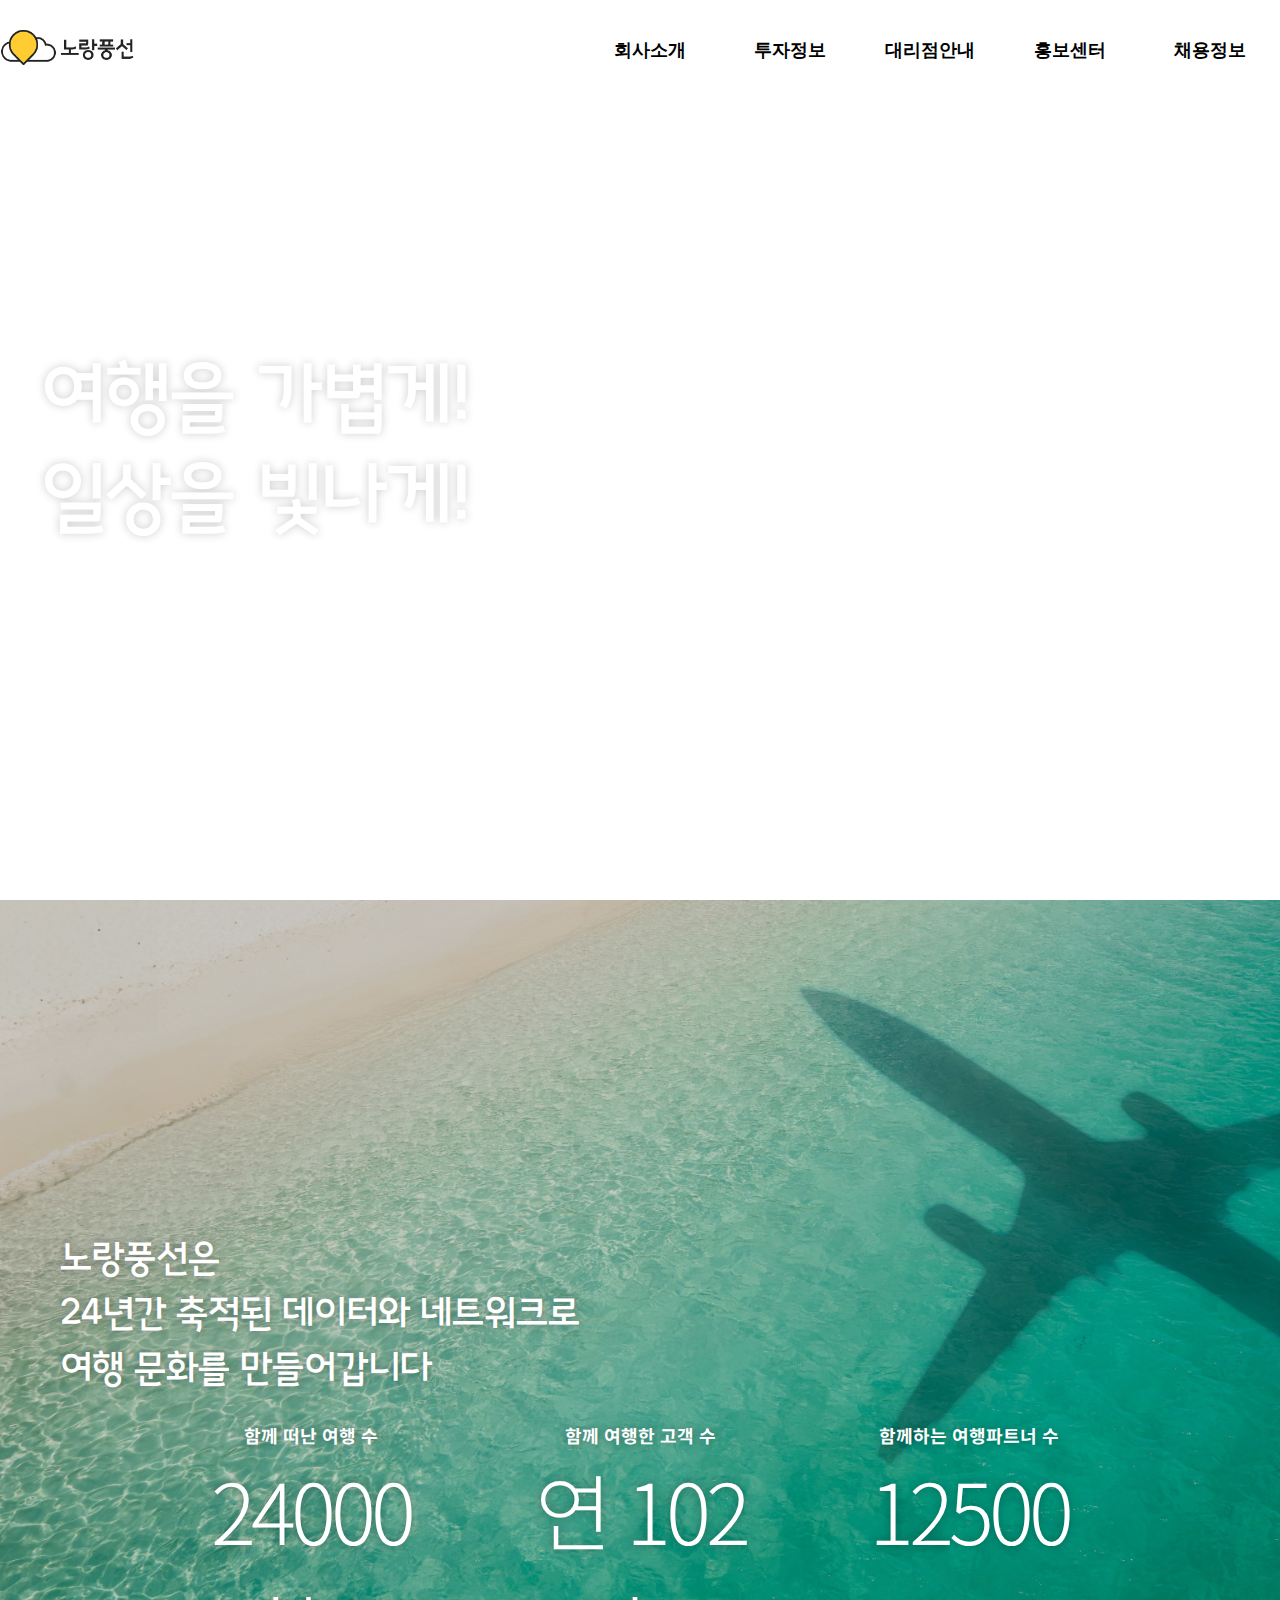
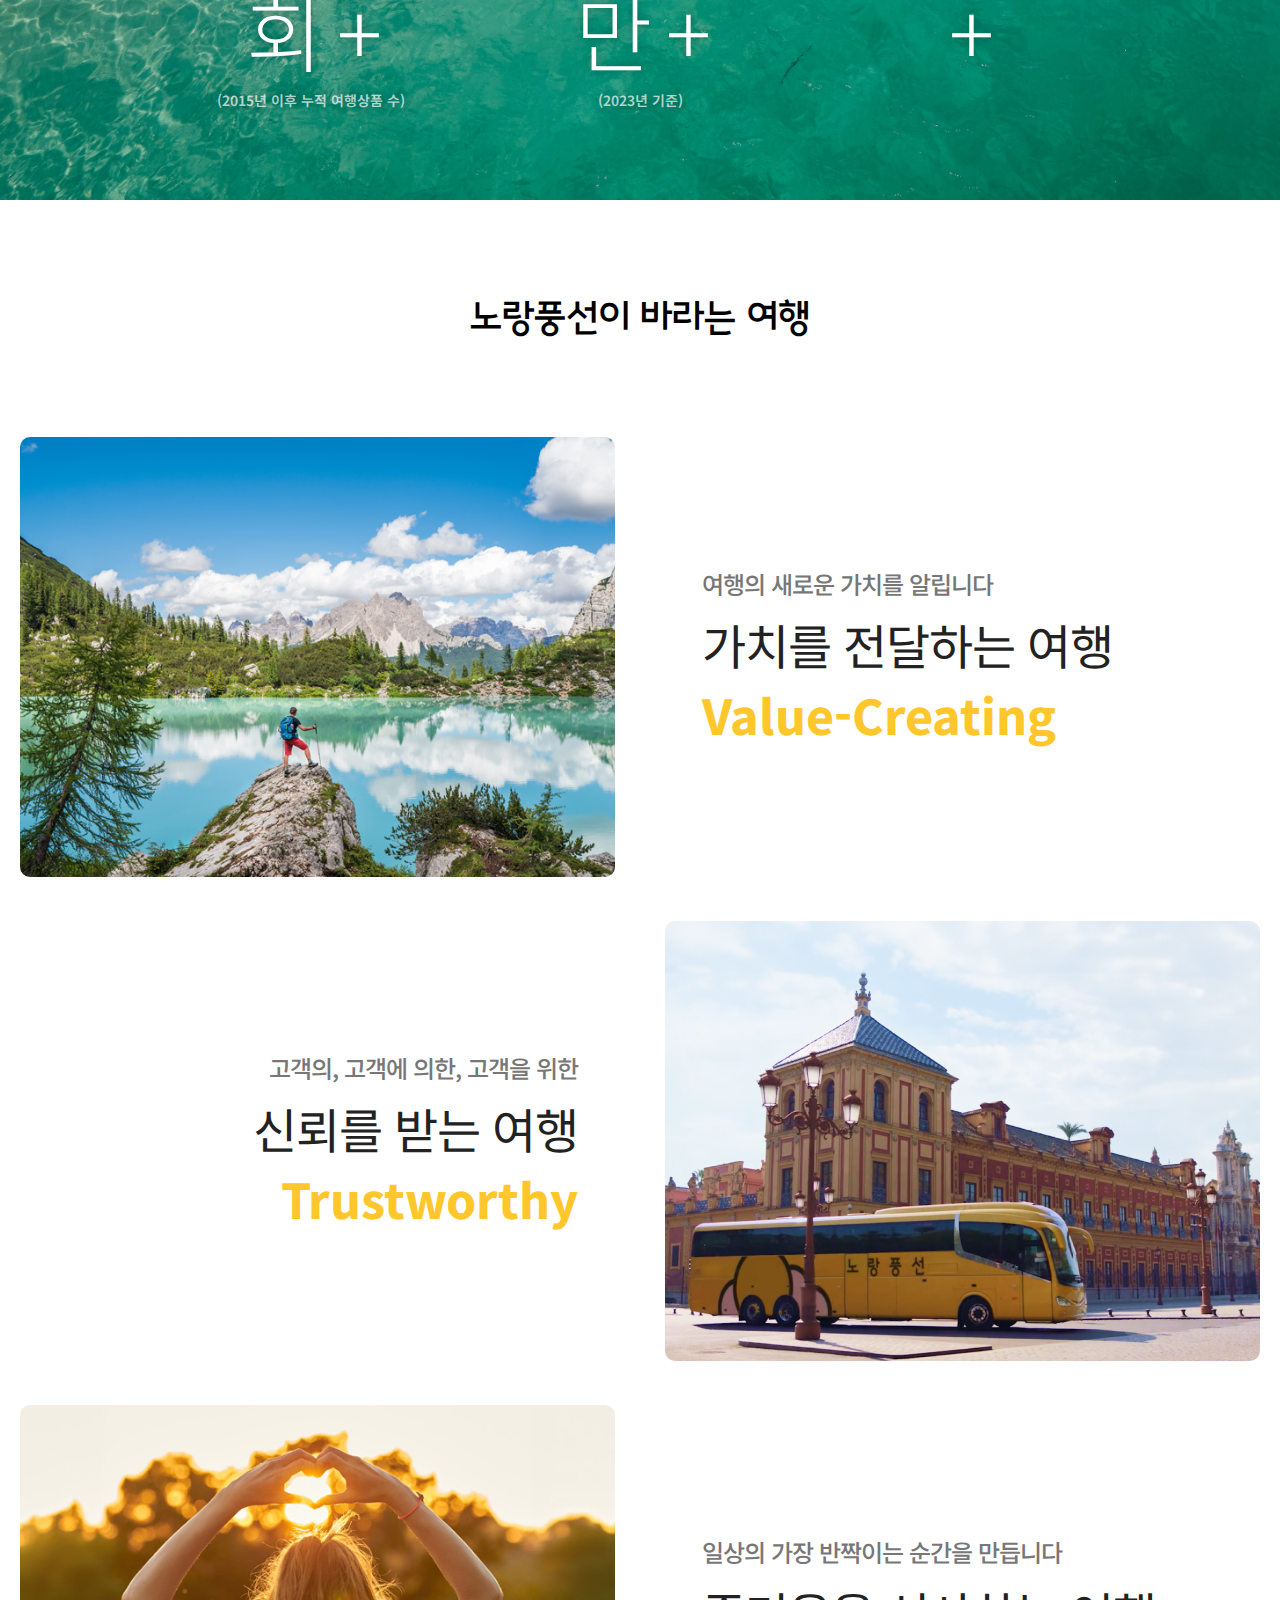
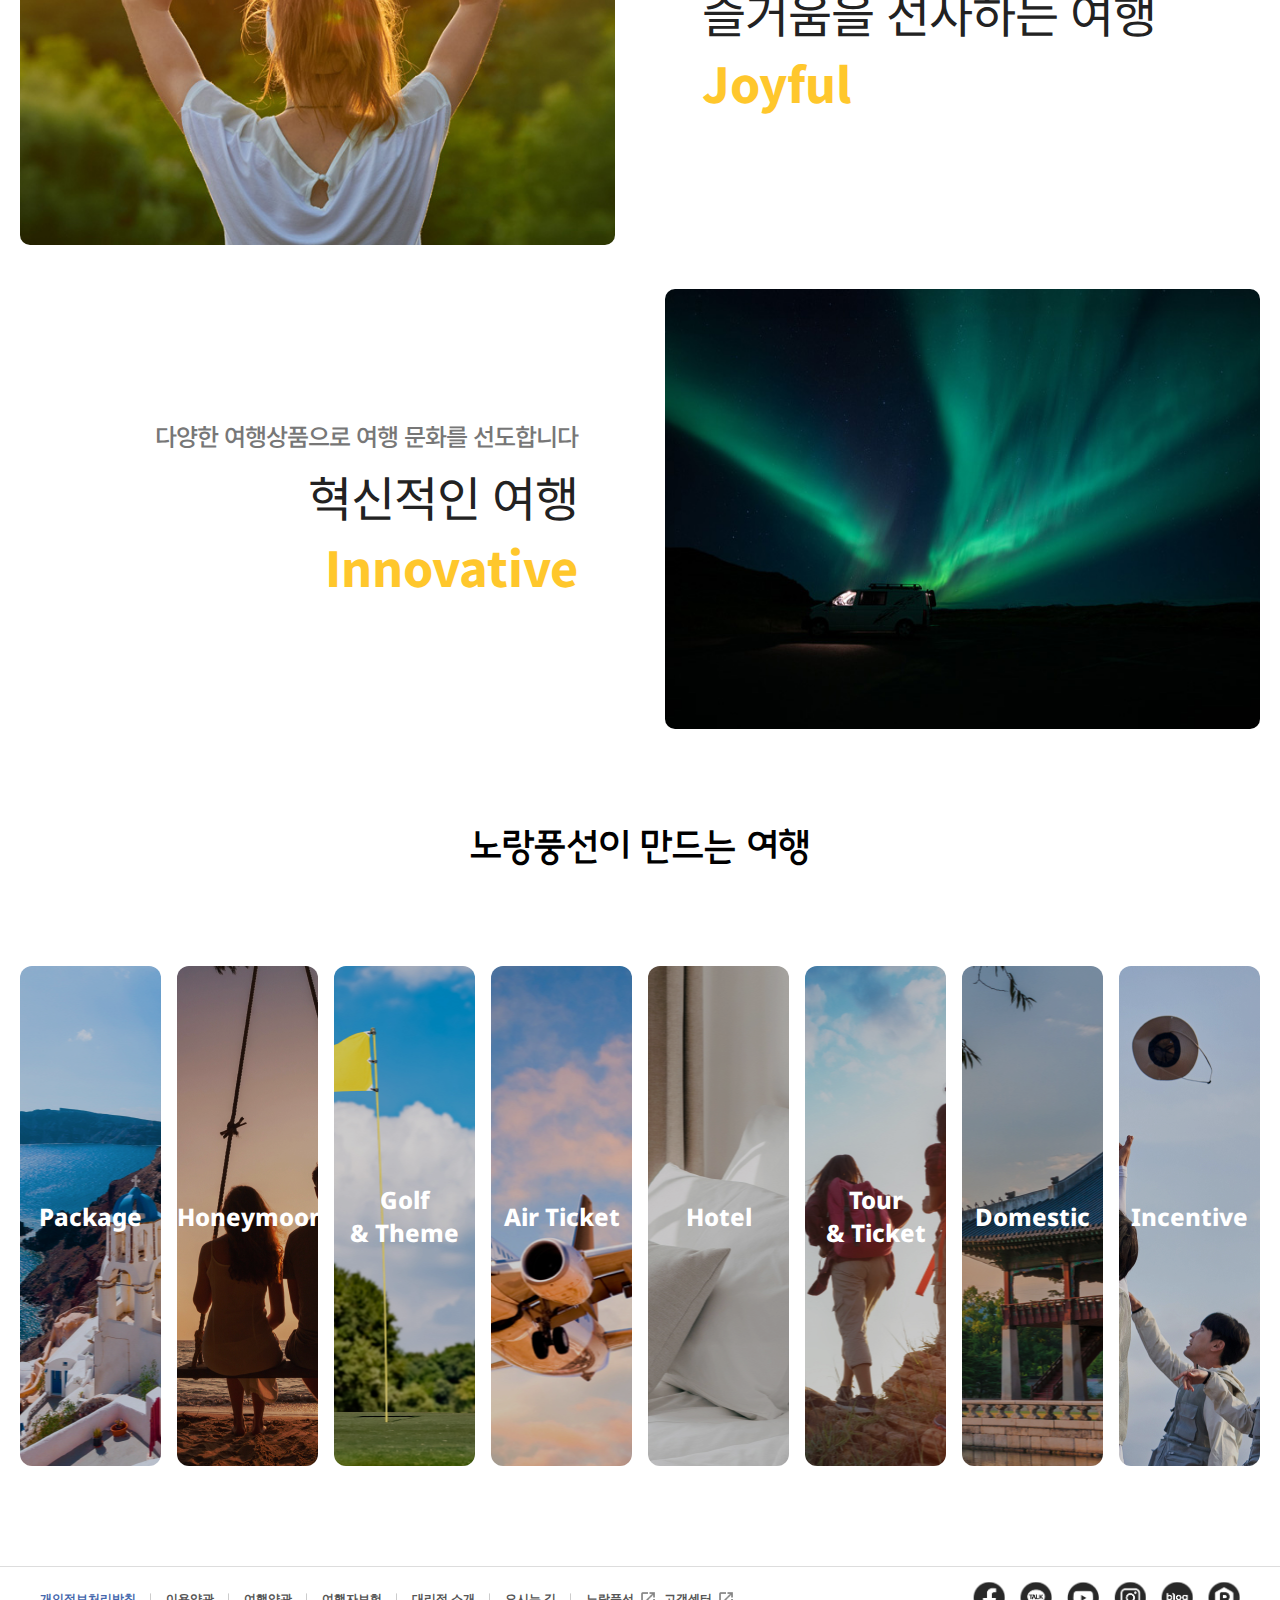
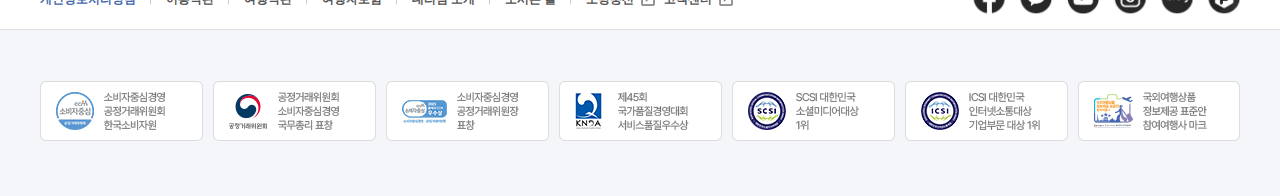
==== index.html @ 3db12303 "update" ====
<!DOCTYPE html>
<html lang="ko">

<head>
  <meta charset="UTF-8" />
  <meta http-equiv="X-UA-Compatible" content="IE=edge" />
  <meta name="viewport" content="width=device-width, initial-scale=1.0" />
  <title>노랑풍선 회사소개 [여행을 가볍게]</title>
  <link rel="stylesheet" href="./css/style.css">
  <link rel="stylesheet" href="./css/all.css" />
  <link href="https://fonts.googleapis.com/css2?family=Noto+Sans:ital,wght@0,100..900;1,100..900&display=swap"
    rel="stylesheet" />
  <link href="https://fonts.googleapis.com/css2?family=Noto+Sans+KR:wght@100..900&display=swap" rel="stylesheet" />

</head>

<body>
  <!--https://company.ybtour.co.kr/ -->

  <!-- 
    section1 첫화면
    section2 여행수 고객수
    section3 노랑풍선이 바라는 여행 (aos)
    section4 노랑풍선이 만드는 여행 
    section5 노랑풍선의 소식

    안한거
    순서대로 글자띄우기
    aos사용하여 효과주기
  -->

  <header>
    <nav>
      <a href="#" class="logo">
        <img src="./images/logo.png" alt="logo"></a>

      <ul class="mainMenu">
        <li>
          <a href="./subpage/sub1.html">회사소개</a>
          <!-- submenu -->
          <ul class="subMenu">
            <li><a href="./subpage/sub1.html">회사소개</a></li>
            <li><a href="#">대표인사말</a></li>
            <li><a href="#">연혁</a></li>
            <li><a href="#">고객만족경영</a></li>
            <li><a href="#">윤리경영</a></li>
            <li><a href="#">CI소개</a></li>
            <li><a href="#">오시는길</a></li>
          </ul>
        </li>
        <li>
          <a href="./subpage/sub2.html">투자정보</a>
          <ul class="subMenu">
            <li><a href="./subpage/sub2.html">재무정보</a></li>
            <li><a href="#">공고사항</a></li>
          </ul>
        </li>
        <li>
          <a href="#">대리점안내</a>
          <ul class="subMenu">
            <li><a href="#">대리점소개</a></li>
            <li><a href="#">개설신청안내</a></li>
          </ul>
        </li>
        <li>
          <a href="#">홍보센터</a>
          <ul class="subMenu">
            <li><a href="#">사회공헌</a></li>
            <li><a href="#">인증·수상</a></li>
            <li><a href="#">보도기사</a></li>
          </ul>
        </li>
        <li>
          <a href="#">채용정보</a>
          <ul class="subMenu">
            <li><a href="#">인재상</a></li>
            <li><a href="#">복지제도</a></li>
            <li><a href="#">채용정보</a></li>
          </ul>
        </li>
      </ul>

      <div class="bg"></div>
    </nav>
  </header>

  <section class="section1">
    <div class="bg">
      <video autoplay muted loop>
        <source src="./images/bg_intro.mp4" type="video/mp4">
      </video>

      <h1>
        여행을 가볍게!<br>일상을 빛나게!
      </h1>
    </div>
  </section>

  <section class="section2">
    <div class="wrap">
      <h2>
        노랑풍선은<br>
        24년간 축적된 데이터와 네트워크로<br>
        여행 문화를 만들어갑니다<br>
      </h2>

      <ul class="data">
        <li>
          <h4>함께 떠난 여행 수</h4>
          <h3><span class="counter" data-target="24000">24,000</span>회 +</h3>
          <h5>(2015년 이후 누적 여행상품 수)</h5>
        </li>
        <li>
          <h4>함께 여행한 고객 수</h4>
          <h3>연 <span class="counter" data-target="102">102</span>만 +</h3>
          <h5>(2023년 기준)</h5>
        </li>
        <li>
          <h4>함께하는 여행파트너 수</h4>
          <h3><span class="counter" data-target="12500">12,500</span> +</h3>
        </li>
      </ul>

    </div>
  </section>

  <section class="section3">
    <div class="wrap">
      <h1 class="title">노랑풍선이 바라는 여행</h1>
      <ul>
        <!-- 1 -->
        <li>
          <p>
            <img src="./images/bg_story_1.jpg" alt="img1" />
          </p>
          <div class="textbox">
            <p>여행의 새로운 가치를 알립니다</p>
            <h1>가치를 전달하는 여행</h1>
            <h1>Value-Creating</h1>
          </div>
        </li>
        <!-- 2 -->
        <li>
          <p>
            <img src="./images/bg_story_2.jpg" alt="img2" />
          </p>
          <div class="textbox">
            <p>고객의, 고객에 의한, 고객을 위한</p>
            <h1>신뢰를 받는 여행</h1>
            <h1>Trustworthy</h1>
          </div>
        </li>
        <!-- 3 -->
        <li>
          <p>
            <img src="./images/bg_story_3.jpg" alt="img3" />
          </p>
          <div class="textbox">
            <p>일상의 가장 반짝이는 순간을 만듭니다</p>
            <h1>즐거움을 선사하는 여행</h1>
            <h1>Joyful</h1>
          </div>
        </li>
        <!-- 4 -->
        <li>
          <p>
            <img src="./images/bg_story_4.jpg" alt="img4" />
          </p>
          <div class="textbox">
            <p>다양한 여행상품으로 여행 문화를 선도합니다</p>
            <h1>혁신적인 여행</h1>
            <h1>Innovative</h1>
          </div>
        </li>
      </ul>
    </div>
  </section>

  <section class="section4">
    <div class="wrap">
      <h1 class="title">노랑풍선이 만드는 여행</h1>
      <ul>
        <li>
          <div class="txt">
            <h1>Package</h1>
            <p> 전세계 맞춤 패키지여행으로<br> 연인, 친구, 가족과 함께<br> 행복한 추억을 만듭니다.</p>
          </div>
        </li>
        <li>
          <div class="txt">
            <h1>Honeymoon</h1>
            <p>신혼부부의 취향과 조건에 맞춘<br> 특별한 여행으로<br> 낭만적인 순간을 함께합니다.</p>
          </div>
        </li>
        <li>
          <div class="txt">
            <h1>Golf<br />& Theme</h1>
            <p>골프투어, 가족여행, 크루즈여행,<br>휴양여행, 성지순례, 문화탐방 등<br> 원하는 테마로 여행할 수 있습니다.</p>
          </div>
        </li>
        <li>
          <div class="txt">
            <h1>Air Ticket</h1>
            <p>세계 주요 도시 및<br>국내 항공 권 예약·발권과<br>단체 그룹 예약까지 가능합니다.</p>
          </div>
        </li>
        <li>
          <div class="txt">
            <h1>Hotel</h1>
            <p>마음에 맞는 전세계 및 국내 호텔을<br>쉽고 빠르게 예약할 수 있습니다.</p>
          </div>
        </li>
        <li>
          <div class="txt">
            <h1>Tour<br />& Ticket</h1>
            <p>배낭여행 및 개별여행을 위한<br>유레일 패스 등 교통권과 현지투어,<br>
              입장티켓을 예약할 수 있습니다.</p>
          </div>
        </li>
        <li>
          <div class="txt">
            <h1>Domestic</h1>
            <p>국내의 문화유적, 제주 패키지,<br>골프 및 렌터카, 특급 호텔 예약을<br>
              제공합니다.
            </p>
          </div>
        </li>
        <li>
          <div class="txt">
            <h1>Incentive</h1>
            <p>국제회의 및 박람회, 기업·단체 연수<br>단체 포상, 대학교, 지역 모임 등<br>인센티브 여행을 함께합니다.</p>
          </div>
        </li>
      </ul>
    </div>
  </section>

  <section class="section5">
    <div class="wrap">
      <ul>
        <li class="left"></li>
        <li class="con"></li>
      </ul>
    </div>
  </section>

  <footer>
    <div class="up">
      <div class="banner">
        <ul>
          <li><a href="">개인정보처리방침</a></li>
          <li><a href="">이용약관</a></li>
          <li><a href="">여행약관</a></li>
          <li><a href="">여행자보험</a></li>
          <li><a href="">대리점 소개</a></li>
          <li><a href="">오시는 길</a></li>
          <li><a href="">노랑풍선</a></li>
          <li><a href="">고객센터</a></li>
        </ul>

        <ul>
          <li>
            <a href="https://www.facebook.com/yellowballoonofficial/">
              <p></p>
            </a>
          </li>
          <li>
            <a href="https://pf.kakao.com/_hhAxbd">
              <p></p>
            </a>
          </li>
          <li>
            <a href="https://www.youtube.com/user/ybtour2013">
              <p></p>
            </a>
          </li>
          <li>
            <a href="https://www.instagram.com/yellowballoon_official/">
              <p></p>
            </a>
          </li>
          <li>
            <a href="https://blog.naver.com/yb_tour">
              <p></p>
            </a>
          </li>
          <li>
            <a href="https://post.naver.com/myProfile.nhn?memberNo=1173675">
              <p></p>
            </a>
          </li>

        </ul>
      </div>
    </div>
    <div class="down">
      <div class="con">
        <a href=""><img src="./images/awards.png" alt=""></a>
      </div>
    </div>
  </footer>


  <script src="./js/script.js"></script>
</body>

</html>
---- css/style.css ----
@charset "utf-8";

* {
  margin: 0;
  padding: 0;
}

@font-face {
  font-family: YbFontMedium;
  src: url(../images/YbFontMedium.woff) format("woff");
}

ul {
  list-style: none;
}

a {
  text-decoration: none;
}

/******** header ********/
header {
  position: fixed;
  width: 100%;
  top: 0;
  transition: .3s;
  z-index: 10;
}

header nav {
  position: relative;
  display: flex;
  align-items: center;
  justify-content: space-between;
  margin: 0 auto;
  width: 100%;
  max-width: 1480px;
  height: 100px;
}

header:hover {
  background: #fff;
}

header nav:hover .logo img {
  transform: translateY(-47px);
}

header nav:hover .mainMenu>li>a {
  color: #000;
}

header nav .logo {
  display: block;
  width: 134px;
  height: 42px;
  overflow: hidden;
}

header nav .logo img {
  width: 134px;
}

header nav .mainMenu {
  display: flex;
}

header nav .mainMenu>li {
  width: 140px;
  position: relative;
  text-align: center;
  height: 100px;
}

header nav .mainMenu>li::after {
  content: '';
  position: absolute;
  left: 0;
  transform: scaleX(0);
  transform-origin: center center;
  bottom: -1px;
  width: 100%;
  height: 4px;
  background: #ffc72c;
  transition: .3s;
}

header nav .mainMenu>li:hover::after {
  transform: scaleX(1);
}

header nav .mainMenu>li>a {
  line-height: 100px;
  font-weight: 600;
  font-size: 18px;
  color: #fff;
  display: block;
}

header nav .mainMenu .subMenu {
  position: absolute;
  top: 100;
  width: 100%;
  height: 0;
  overflow: hidden;
  transition: .3s;
}

header nav .mainMenu:hover .subMenu {
  height: 300px;
}

header nav .mainMenu .subMenu li a {
  color: #272727;
  padding: 8px 0;
  font-weight: 500;
  font-size: 14px;
  display: block;
}

header nav .mainMenu .subMenu li a:hover {
  color: #ffc72c;
}

header nav .mainMenu .subMenu li:first-child a {
  padding-top: 30px;
}

header nav .mainMenu li:first-child .subMenu li:last-child a {
  padding-bottom: 30px;
}

header nav .bg {
  position: absolute;
  width: 100vw;
  top: 100px;
  left: 50%;
  transform: translateX(-50%);
  background: #fff;
  height: 0;
  z-index: -1;
  transition: .3s;
  border: 0px solid #ccc;
  box-shadow: rgba(0, 0, 0, 0.1) 0px 10px 10px 0px;
}

header nav .mainMenu:hover~.bg {
  height: 300px;
  border-width: 1px;
}

/******** section1 시작 ********/
.section1 {
  width: 100%;
  height: 100vh;
  position: relative;
  box-sizing: border-box;
  z-index: -2;
}

.section1 .bg {
  position: absolute;
  width: 100%;
  height: 100vh;
  left: 0;
  top: 0;
  z-index: -1;
}

.section1 .bg video {
  width: 100%;
  height: 100%;
  object-fit: cover;
}

.section1 .bg h1 {
  font-family: YbFontMedium, sans-serif;
  position: absolute;
  top: 50%;
  left: 20%;
  transform: translate(-50%, -50%);
  font-size: 74px;
  font-weight: 400;
  line-height: 100px;
  color: #fff;
  text-shadow: rgba(0, 0, 0, 0.2) 0px 0px 10px;
}

/******** section2 시작 ********/



.section2 .wrap {
  position: relative;
  max-width: 100%;
  width: 100%;
  height: 100vh;
  background: url(../images/bg_main_2.jpg) center/cover no-repeat;
  color: #fff;
  text-shadow: rgba(0, 0, 0, 0.3) 0px 0px 10px;
}

.section2 .wrap h2 {
  font-family: YbFontMedium, sans-serif;
  position: absolute;
  top: 46%;
  left: 25%;
  transform: translate(-50%, -50%);
  font-size: 36px;
  font-weight: 400;
  line-height: 55px;
}

.section2 .wrap .data {
  position: absolute;
  bottom: 10%;
  left: 50%;
  transform: translateX(-50%);
  display: flex;
  width: 70%;
  gap: 10%;
  font-family: "Noto Sans KR", serif;
}

.section2 .wrap .data li {
  flex: 1;
  text-align: center;
}

.section2 .wrap .data li h4 {
  font-size: 18px;
}

.section2 .wrap .data li h3 {
  font-size: 84px;
  font-weight: 300;
  letter-spacing: -5px;
}

.section2 .wrap .data li h5 {
  font-size: 14px;
  font-weight: 600;
  color: rgba(255, 255, 255, .7)
}


/******** section3 시작 ********/

.title {
  text-align: center;
  font-size: 36px;
  font-family: YbFontMedium, sans-serif;
  font-weight: 400;
}

.section3 .wrap,
.section4 .wrap {
  max-width: 1480px;
  margin: 100px auto 0;
  padding: 0 20px;
  box-sizing: border-box;
}

.section3 ul,
.section4 ul {
  width: 100%;
  max-width: 1480px;
  margin: 100px auto;
  box-sizing: border-box;
}

.section3 li {
  display: flex;
  align-items: center;
  gap: 7%;
  height: 440px;
  margin-bottom: 44px;
}

.section3 li:last-child {
  margin-bottom: 0;
}

.section3 li:nth-child(even) {
  flex-direction: row-reverse;
}

.section3 li:nth-child(even) .textbox {
  text-align: right;
}

.section3 li>p {
  max-width: 720px;
  width: 48%;
  height: 100%;
  border-radius: 10px;
  overflow: hidden;
}

.section3 li img {
  width: 100%;
  height: 100%;
  max-height: 440px;
  object-fit: cover;
  vertical-align: middle;
}

.section3 li .textbox {
  font-family: Noto Sans KR, serif;
  width: 500px;
  box-sizing: border-box;
}

.section3 li .textbox p {
  margin-bottom: 8px;
  font-size: 24px;
  font-weight: 500;
  color: #777;
  letter-spacing: -1px;
  word-break: keep-all;
}

.section3 li .textbox h1:first-of-type {
  font-size: 48px;
  color: #222;
  font-weight: 400;
  letter-spacing: -1px;
}

.section3 li .textbox h1:last-of-type {
  font-size: 48px;
  color: #ffc72c;
  font-weight: 800;
}

/******** section3 끝 ********/


/******** section4 시작 ********/

.section4 ul {
  height: 500px;
  display: flex;
  gap: 16px;
}

.section4 li {
  position: relative;
  height: 100%;
  text-align: center;
  border-radius: 12px;
  overflow: hidden;
  width: calc(100% / 8);
}

.section4 li:hover {
  width: 350px;
  transition: 0.8s cubic-bezier(0.45, 1.05, 0.79, 0.99);
}

.section4 li::after {
  position: absolute;
  top: 0;
  left: 0;
  content: "";
  filter: brightness(80%);
  width: 100%;
  height: 100%;
  z-index: -1;
}

.section4 li:hover::after {
  filter: brightness(50%);
}

.section4 li:first-child::after {
  background: url(../images/bg_category_1.jpg) center/cover;
}

.section4 li:nth-child(2)::after {
  background: url(../images/bg_category_2.jpg) 60% center/cover;
}

.section4 li:nth-child(3)::after {
  background: url(../images/bg_category_4.jpg) 10% center/cover;
}

.section4 li:nth-child(4)::after {
  background: url(../images/bg_category_5.jpg) center/cover;
}

.section4 li:nth-child(5)::after {
  background: url(../images/bg_category_6.jpg) center/cover;
}

.section4 li:nth-child(6)::after {
  background: url(../images/bg_category_3.jpg) 30% center/cover;
}

.section4 li:nth-child(7)::after {
  background: url(../images/bg_category_7.jpg) center/cover;
}

.section4 li:last-child::after {
  background: url(../images/bg_category_8.jpg) right/cover;
}

.section4 .txt {
  margin: 0 auto;
  position: relative;
  display: flex;
  flex-direction: column;
  justify-content: center;
  width: 100%;
  height: 100%;
  z-index: 1;
  color: #fff;
  box-sizing: border-box;
}

.section4 li .txt h1 {
  position: absolute;
  font-family: Noto Sans, serif;
  font-weight: 800;
  font-size: 24px;
  width: 100%;
  word-break: keep-all;
}

.section4 .txt p {
  height: 100px;
  padding: 0 25px;
  font-weight: 600;
  line-height: 30px;
  opacity: 0;
  word-break: keep-all;
}

.section4 li:hover .txt h1 {
  font-size: 30px;
  position: relative;
}

.section4 li:hover p {
  display: block;
  opacity: 1;
  transition: opacity 0.3s 0.4s;
}

/******** footer ********/
footer .up,
footer .down {
  width: 100%;
  margin: 0 auto;
  box-sizing: border-box;
}

footer .up {
  border-top: 1px solid #ddd;
  border-bottom: 1px solid #ddd;
}

footer .up .banner {
  max-width: 1200px;
  display: flex;
  margin: 0 auto;
  justify-content: space-between;
  padding: 15px 0;
}

footer .up .banner ul {
  display: flex;
  align-items: center;
}

footer .up .banner ul:first-child {
  gap: 30px;
}

footer .up .banner ul:first-child a {
  position: relative;
  font-size: 12px;
  color: #555;
  font-weight: 900;
}

footer .up .banner ul:first-child li:first-child a {
  color: #4567ad;
}

footer .up .banner ul:first-child li:nth-child(-n+6) a::after {
  content: '';
  position: absolute;
  width: 1px;
  height: 80%;
  top: 50%;
  transform: translateY(-50%);
  right: -15px;
  background: #ccc;
}

footer .up .banner ul:first-child li:nth-child(n+7):nth-child(-n+8) a::after {
  content: '';
  position: absolute;
  width: 18px;
  height: 18px;
  top: 50%;
  transform: translateY(-50%);
  right: -23px;
  background: url(../images/open_in_new.png) center/cover no-repeat;
  filter: opacity(55%);
}

footer .up .banner ul:last-child {
  display: flex;
  gap: 15px;
}

footer .up .banner ul:last-child li p {
  background-image: url(../images/icons.png);
  width: 32px;
  height: 32px;
  background-size: 292px;
  line-height: 99px;
}

footer .banner ul:last-child li:nth-child(1) p {
  background-position: -49px -13px;
}

footer .banner ul:last-child li:nth-child(2) p {
  background-position: -90px -13px;
}

footer .banner ul:last-child li:nth-child(3) p {
  background-position: -131px -13px;
}

footer .banner ul:last-child li:nth-child(4) p {
  background-position: -172px -13px;
}

footer .banner ul:last-child li:nth-child(5) p {
  background-position: -213px -13px;
}

footer .banner ul:last-child li:nth-child(6) p {
  background-position: -254px -13px;
}

footer .down {
  background: #f4f6f9;
  margin: 0 auto;
  padding: 4% 0;
}

footer .down .con {
  max-width: 1200px;
  display: flex;
  margin: 0 auto;
}



/******** 반응형 ********/

@media screen and (max-width:1024px) {
  .section1 .bg h1 {
    top: 40%;
    left: 12%;
    font-size: 32px;
    line-height: 45px;
  }

  .section3 section,
  .section4 section {
    margin: 50px auto;
  }

  .title {
    text-align: left;
    font-size: 24px;
  }

  .section3 ul,
  .section4 ul {
    margin: 20px auto;
  }

  .section3 li {
    height: auto;
    gap: 0;
    justify-content: space-between;
  }

  .section3 li>p {
    width: 55%;
  }

  .section3 li .textbox {
    flex: 1;
  }

  .section3 li .textbox p {
    font-size: 16px;
    font-weight: 00;
    letter-spacing: -1.5px;
  }

  .section3 li:nth-child(odd) .textbox {
    padding-left: 10%;
  }

  .section3 li:nth-child(even) .textbox {
    text-align: left;
  }

  .section3 li .textbox h1:first-of-type,
  .section3 li .textbox h1:last-of-type {
    font-size: 22px;
  }

  .section4 ul {
    flex-wrap: wrap;
    height: auto;
  }

  .section4 li,
  .section4 li:hover {
    width: calc(50% - 8px);
    height: 45vw;
  }

  .section4 li:hover::after {
    filter: brightness(80%);
  }

  .section4 li .txt h1,
  .section4 li:hover .txt h1 {
    font-size: 18px;
  }

  .section4 li:hover p {
    display: none;
  }
}

@media screen and (max-width:748px) {

  .section3 li,
  .section3 li:nth-child(even) {
    flex-direction: column;
    height: auto;
    gap: 10px;
  }

  .section3 li>p {
    width: 100%;
    height: 100%;
  }

  .section3 li:nth-child(odd) .textbox {
    padding-left: 0;
  }

  .section3 li:nth-child(even) .textbox {
    text-align: left;
  }

  .section3 li .textbox {
    width: 100%;
  }

}
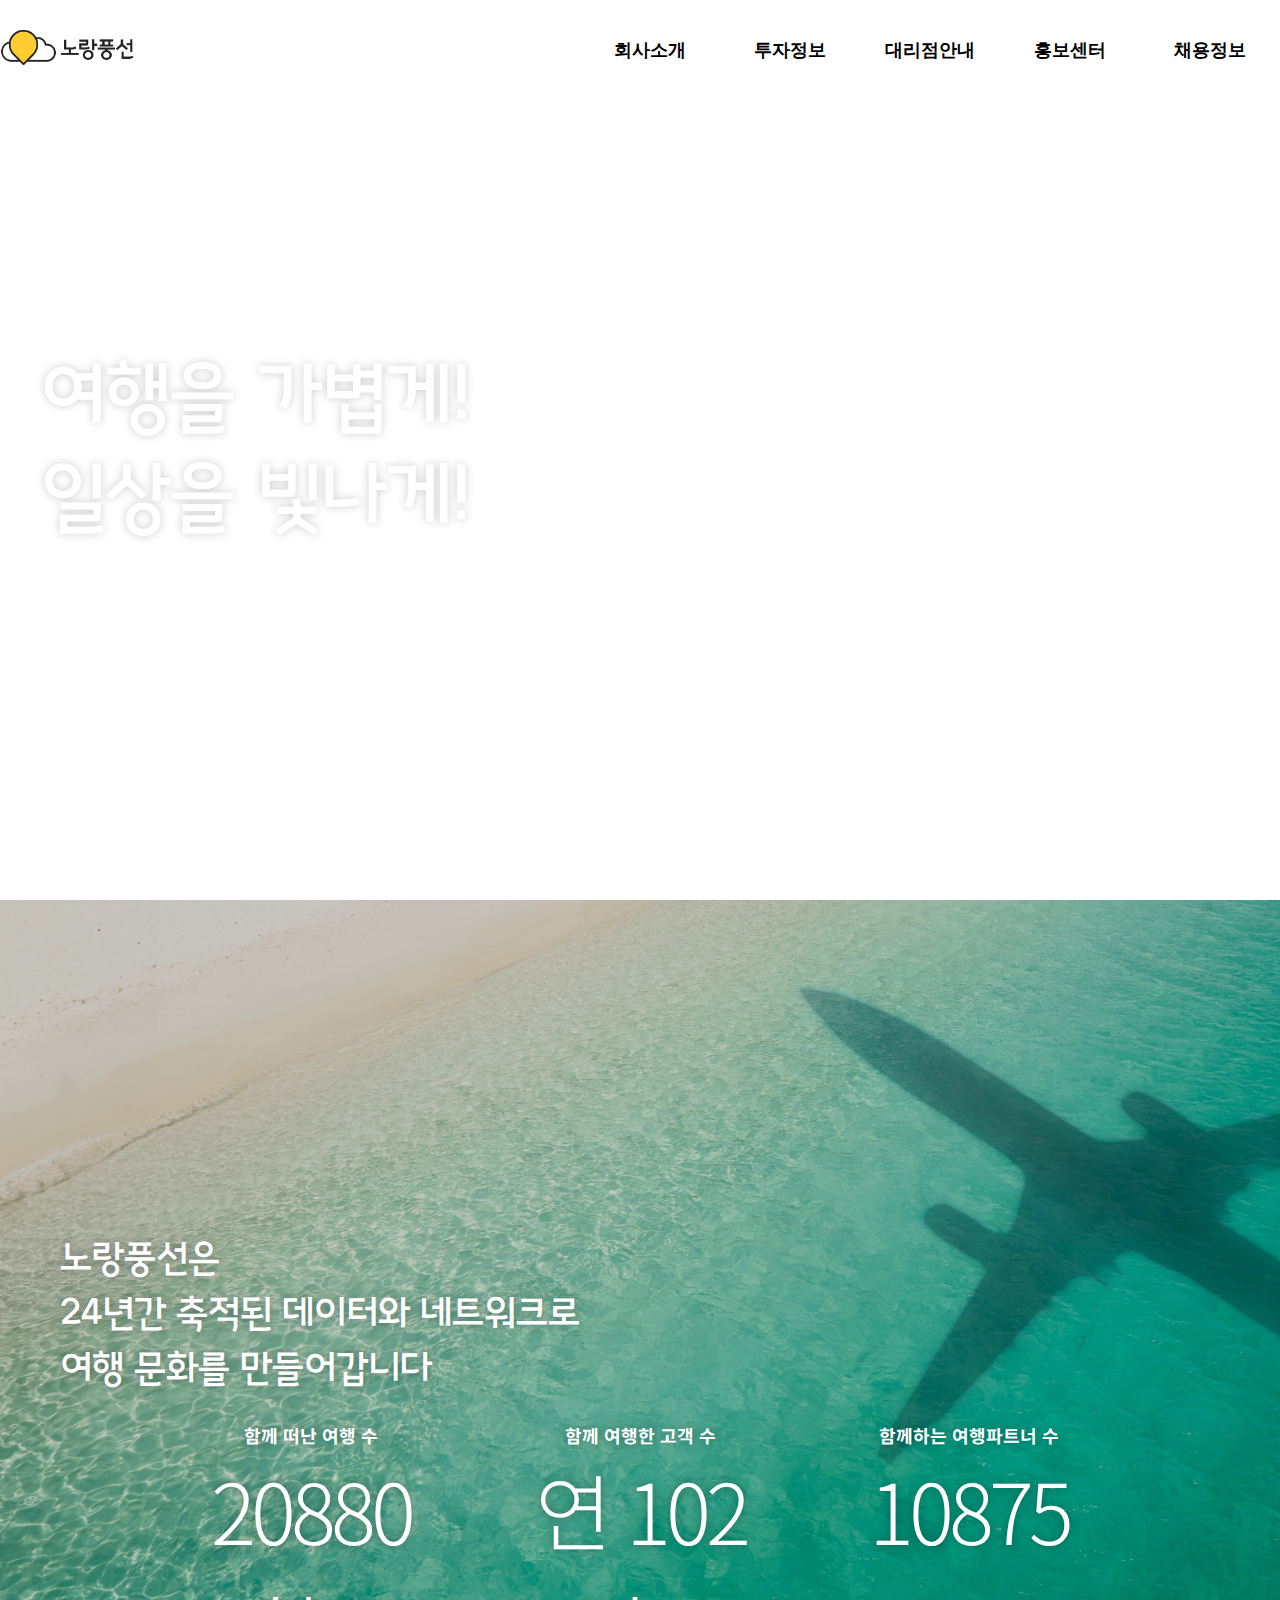
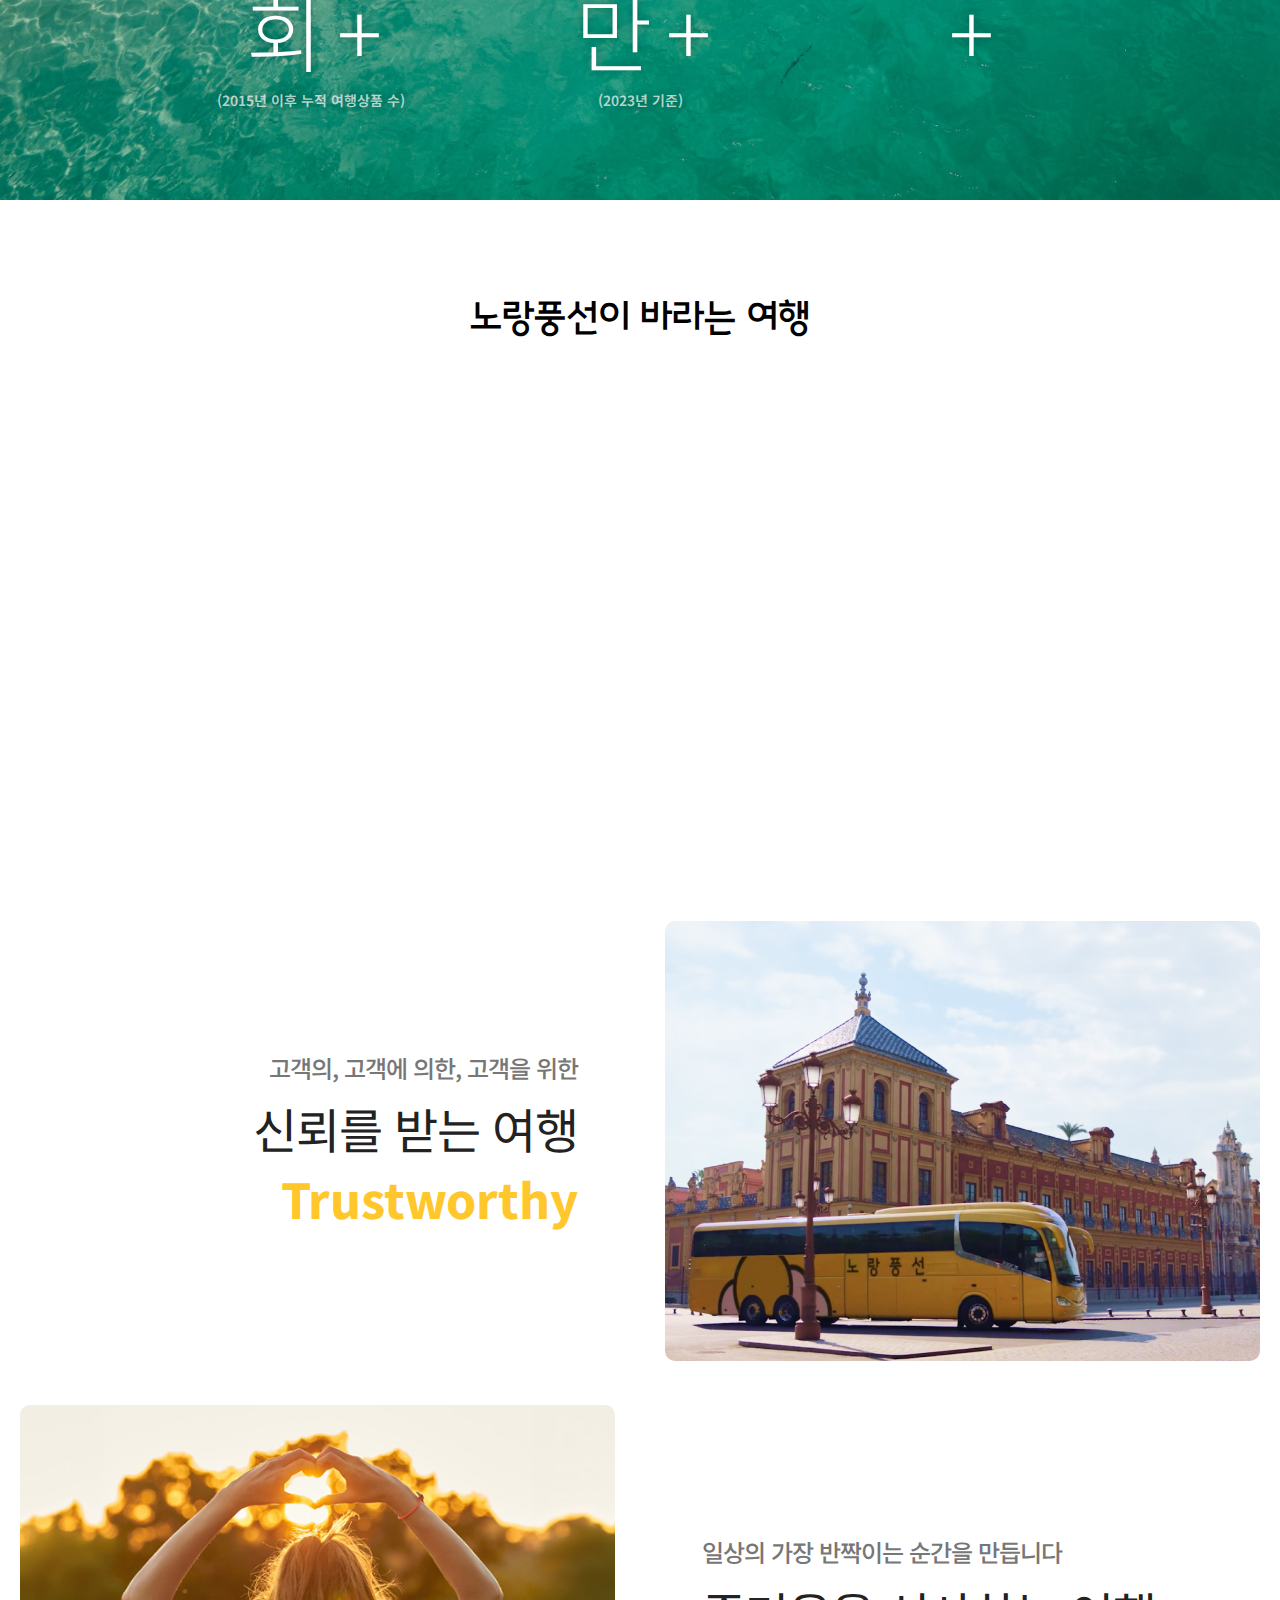
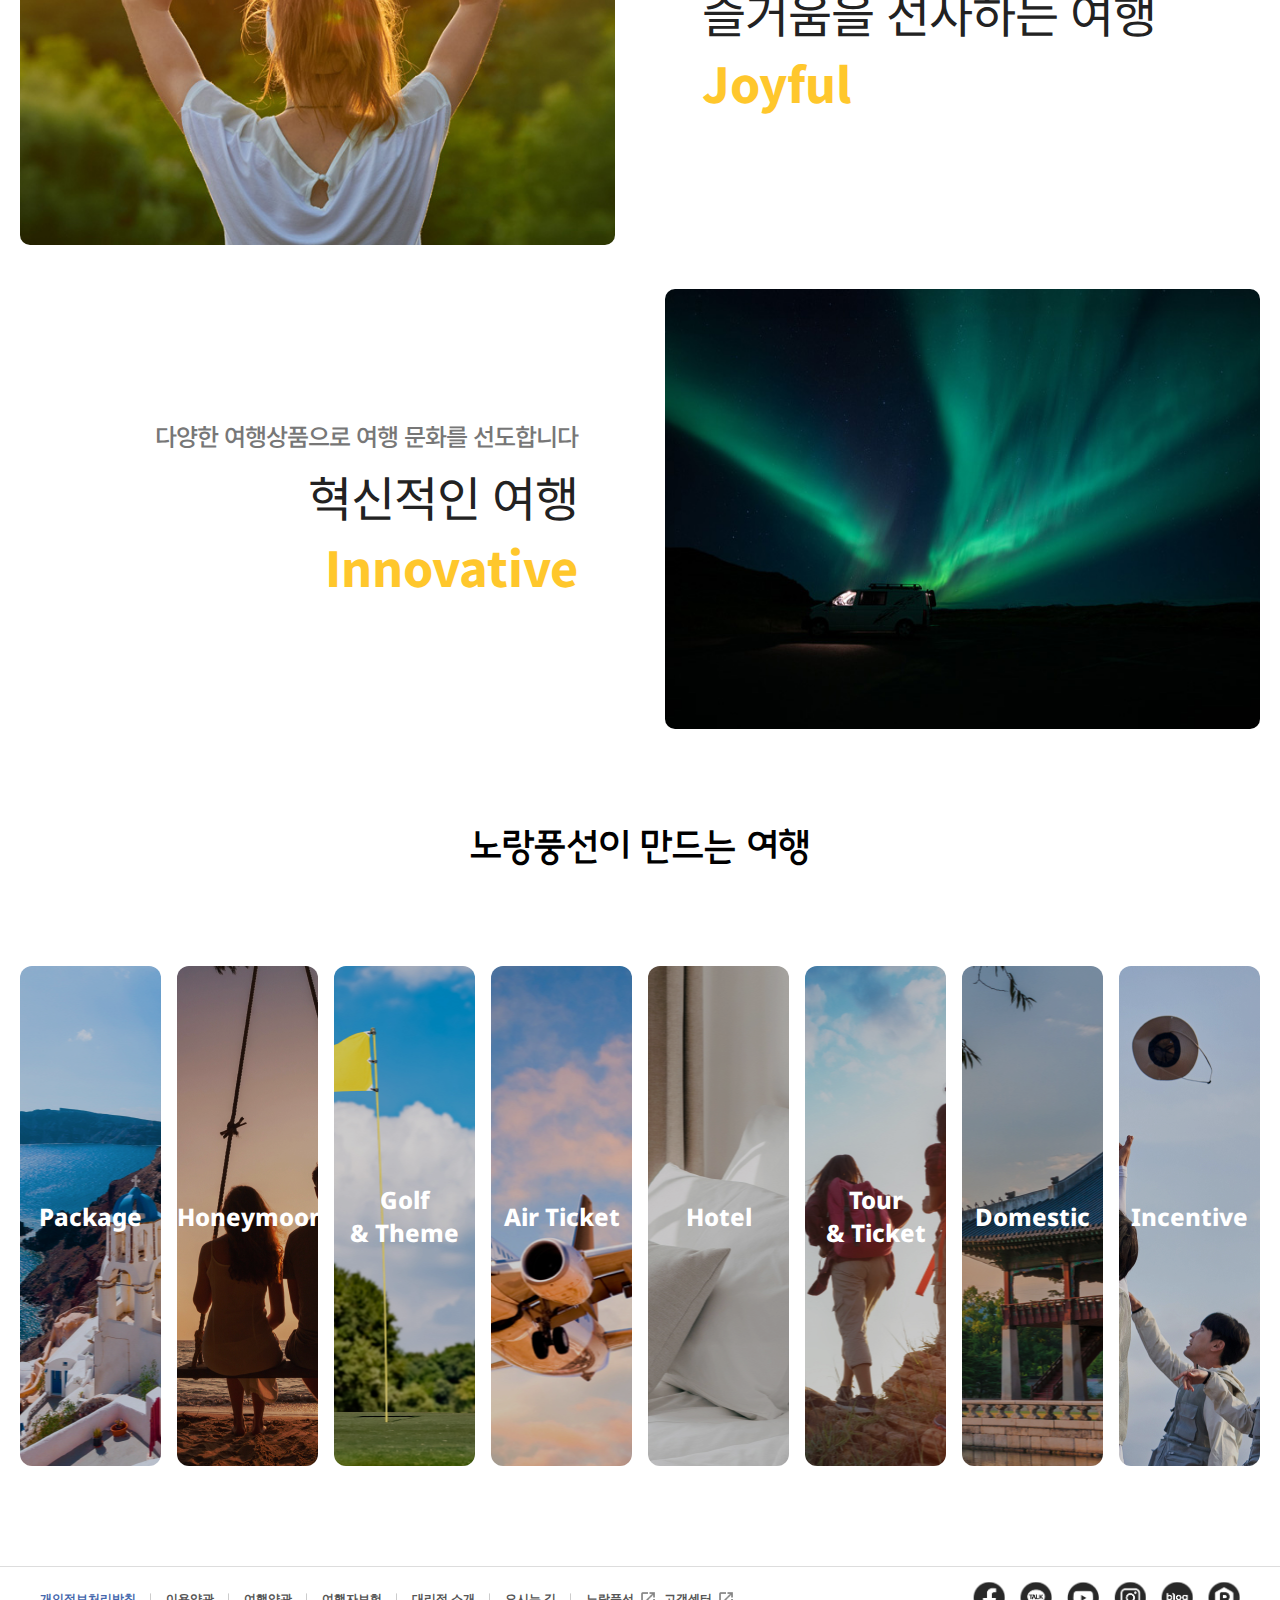
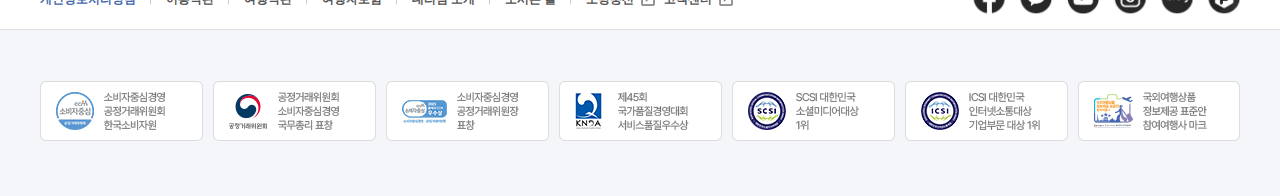
==== commit 3095e1d9: "update" ====
--- a/index.html
+++ b/index.html
@@ -1,18 +1,22 @@
 <!DOCTYPE html>
 <html lang="ko">
-
-<head>
-  <meta charset="UTF-8" />
-  <meta http-equiv="X-UA-Compatible" content="IE=edge" />
-  <meta name="viewport" content="width=device-width, initial-scale=1.0" />
-  <title>노랑풍선 회사소개 [여행을 가볍게]</title>
-  <link rel="stylesheet" href="./css/style.css">
-  <link rel="stylesheet" href="./css/all.css" />
-  <link href="https://fonts.googleapis.com/css2?family=Noto+Sans:ital,wght@0,100..900;1,100..900&display=swap"
-    rel="stylesheet" />
-  <link href="https://fonts.googleapis.com/css2?family=Noto+Sans+KR:wght@100..900&display=swap" rel="stylesheet" />
-
-</head>
+  <head>
+    <meta charset="UTF-8" />
+    <meta http-equiv="X-UA-Compatible" content="IE=edge" />
+    <meta name="viewport" content="width=device-width, initial-scale=1.0" />
+    <title>노랑풍선 회사소개 [여행을 가볍게]</title>
+    <link
+      href="https://fonts.googleapis.com/css2?family=Noto+Sans:ital,wght@0,100..900;1,100..900&display=swap"
+      rel="stylesheet"
+    />
+    <link
+      href="https://fonts.googleapis.com/css2?family=Noto+Sans+KR:wght@100..900&display=swap"
+      rel="stylesheet"
+    />
+    <link href="https://unpkg.com/aos@2.3.1/dist/aos.css" rel="stylesheet" />
+    <link rel="stylesheet" href="./css/style.css" />
+    <link rel="stylesheet" href="./css/all.css" />
+  </head>
 
 <body>
   <!--https://company.ybtour.co.kr/ -->
@@ -25,7 +29,6 @@
     section5 노랑풍선의 소식
 
     안한거
-    순서대로 글자띄우기
     aos사용하여 효과주기
   -->
 
@@ -130,10 +133,10 @@
       <ul>
         <!-- 1 -->
         <li>
-          <p>
+          <p data-aos="fade-right">
             <img src="./images/bg_story_1.jpg" alt="img1" />
           </p>
-          <div class="textbox">
+          <div class="textbox" data-aos="fade-up">
             <p>여행의 새로운 가치를 알립니다</p>
             <h1>가치를 전달하는 여행</h1>
             <h1>Value-Creating</h1>
@@ -301,7 +304,11 @@
   </footer>
 
 
+  <script src="https://unpkg.com/aos@2.3.1/dist/aos.js"></script>
   <script src="./js/script.js"></script>
+  <script>
+    AOS.init({});
+  </script>
 </body>
 
 </html>--- a/css/style.css
+++ b/css/style.css
@@ -36,6 +36,18 @@
   width: 100%;
   max-width: 1480px;
   height: 100px;
+}
+
+header.on {
+  background: #fff;
+}
+
+header.on nav .mainMenu>li>a {
+  color: #000;
+}
+
+header.on nav .logo img {
+  transform: translateY(-47px);
 }
 
 header:hover {
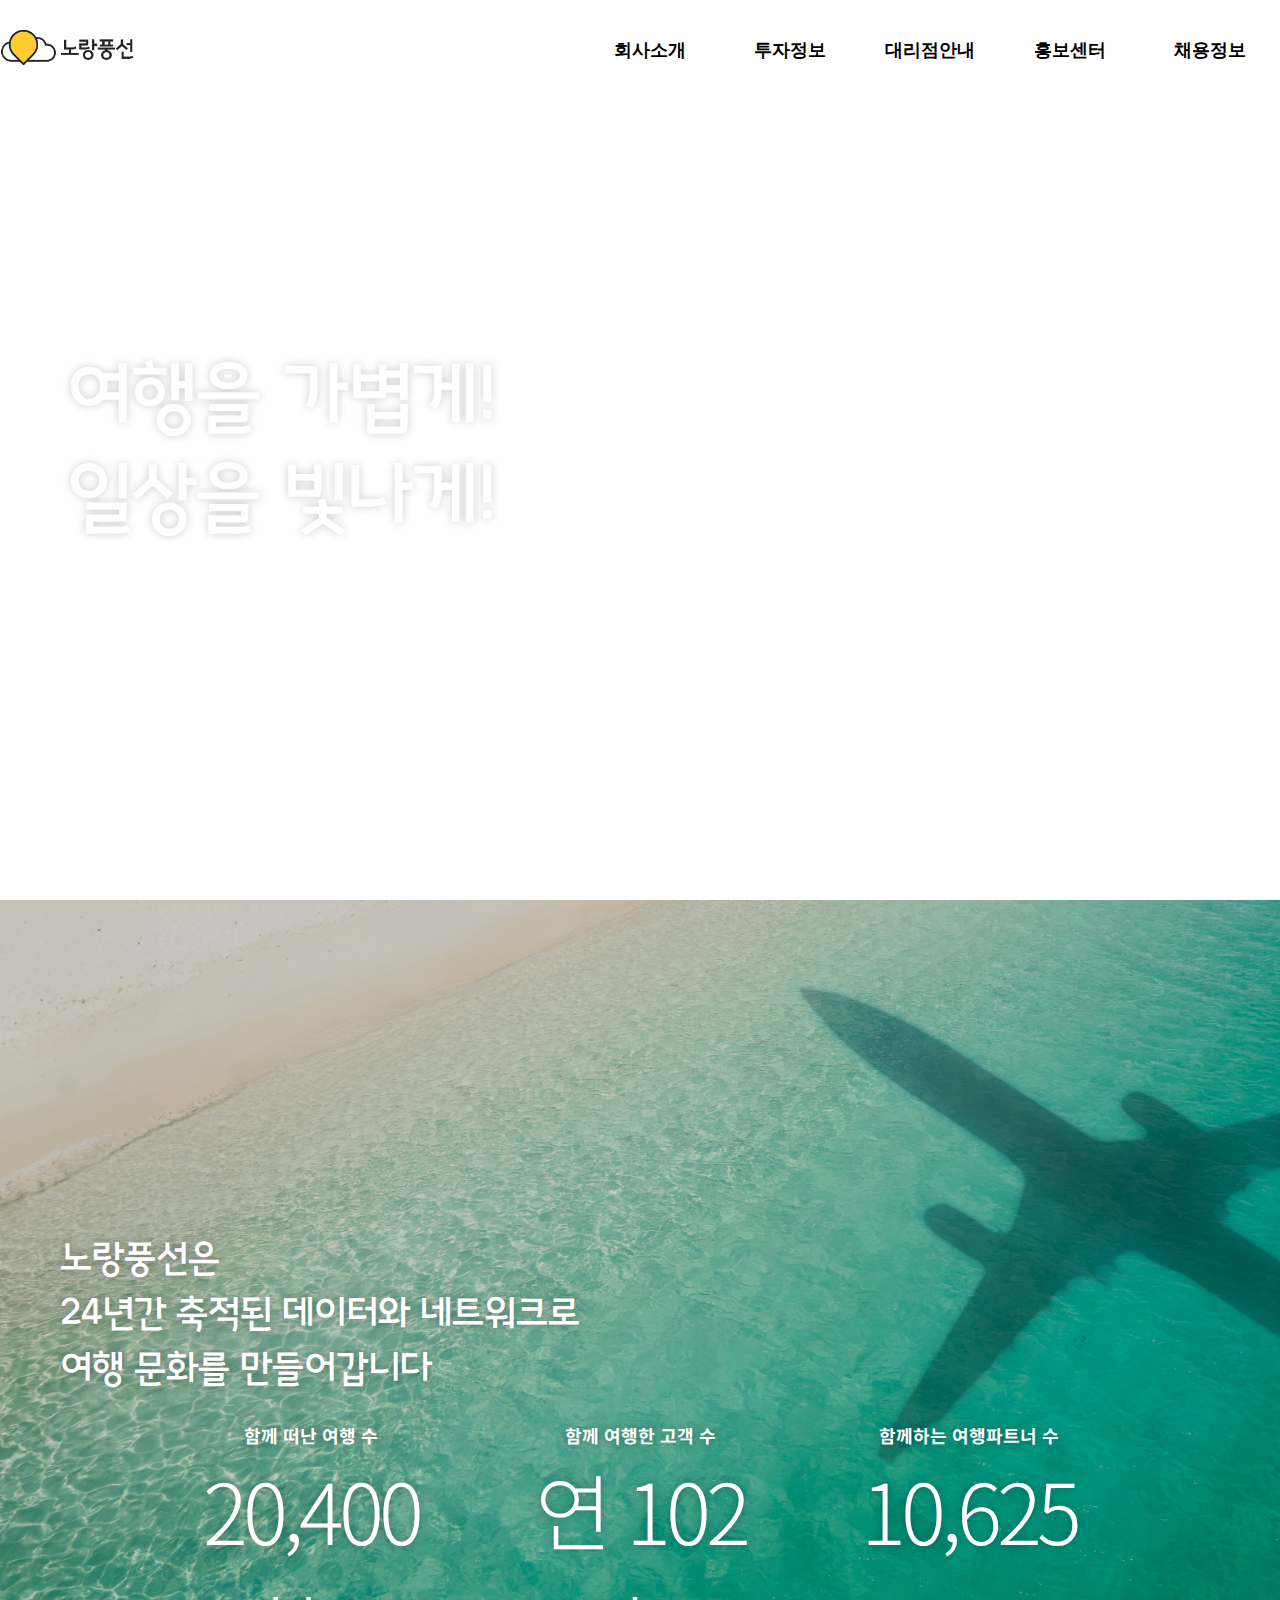
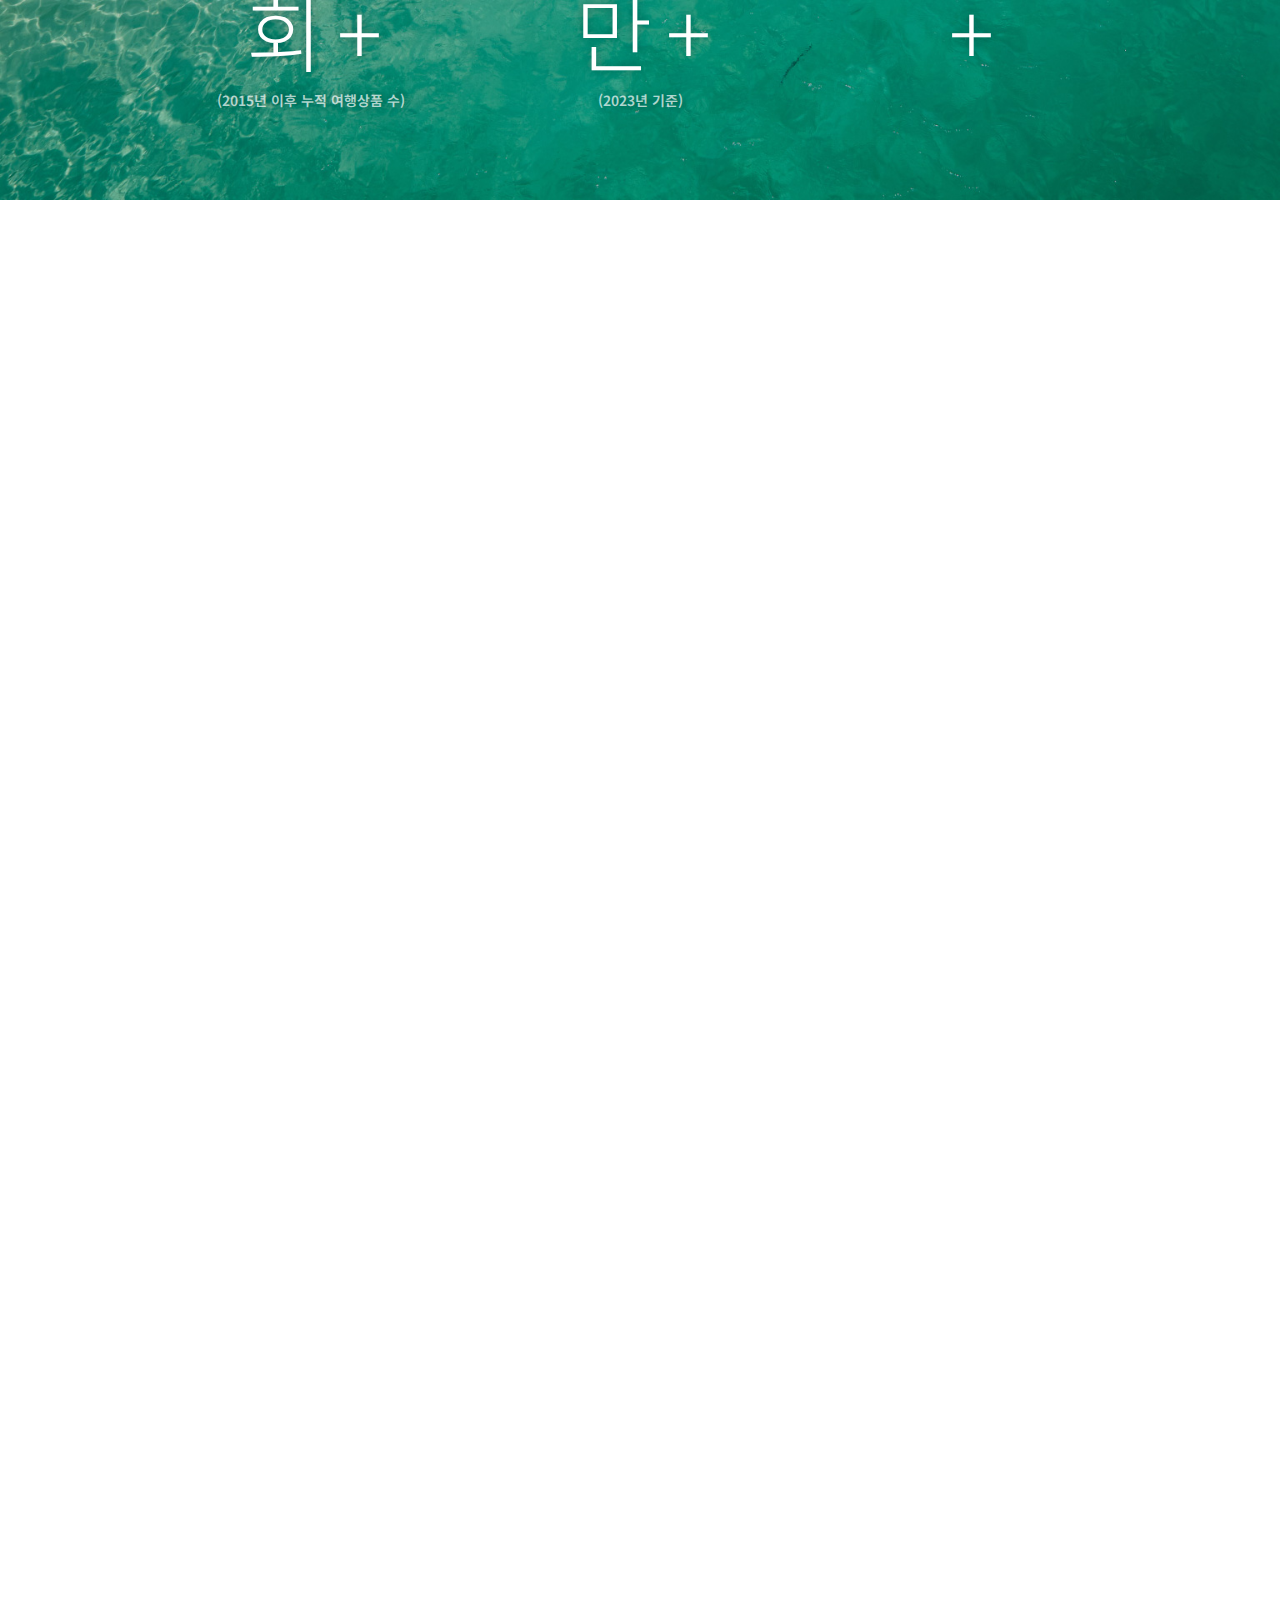
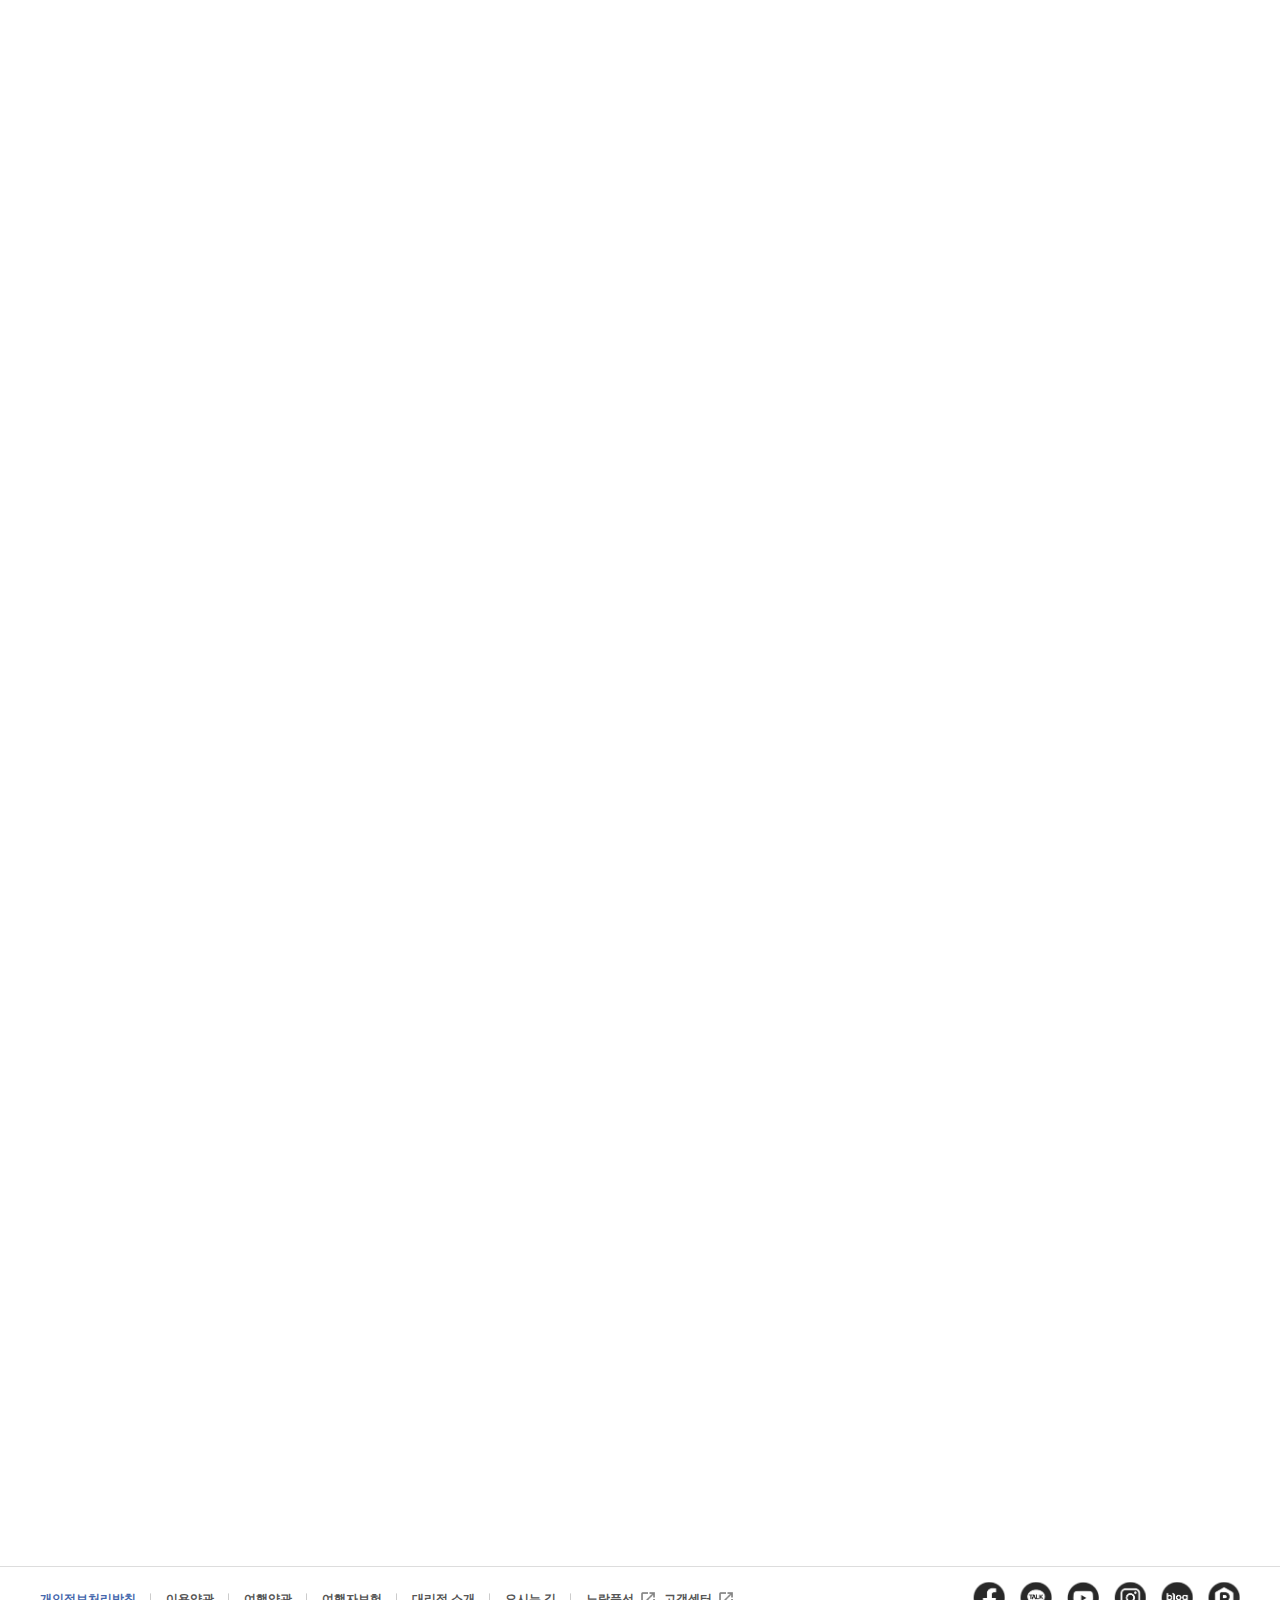
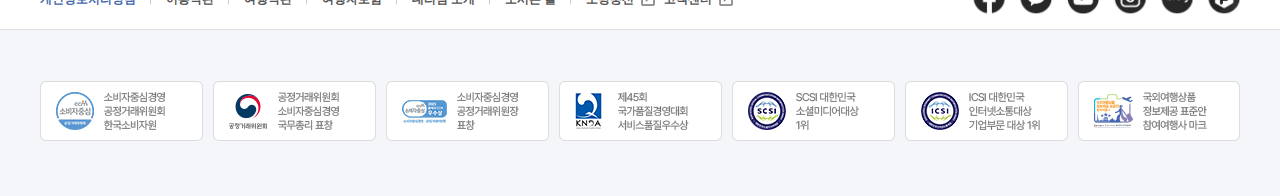
==== commit 6e5fe2e2: "update" ====
--- a/index.html
+++ b/index.html
@@ -1,22 +1,18 @@
 <!DOCTYPE html>
 <html lang="ko">
-  <head>
-    <meta charset="UTF-8" />
-    <meta http-equiv="X-UA-Compatible" content="IE=edge" />
-    <meta name="viewport" content="width=device-width, initial-scale=1.0" />
-    <title>노랑풍선 회사소개 [여행을 가볍게]</title>
-    <link
-      href="https://fonts.googleapis.com/css2?family=Noto+Sans:ital,wght@0,100..900;1,100..900&display=swap"
-      rel="stylesheet"
-    />
-    <link
-      href="https://fonts.googleapis.com/css2?family=Noto+Sans+KR:wght@100..900&display=swap"
-      rel="stylesheet"
-    />
-    <link href="https://unpkg.com/aos@2.3.1/dist/aos.css" rel="stylesheet" />
-    <link rel="stylesheet" href="./css/style.css" />
-    <link rel="stylesheet" href="./css/all.css" />
-  </head>
+
+<head>
+  <meta charset="UTF-8" />
+  <meta http-equiv="X-UA-Compatible" content="IE=edge" />
+  <meta name="viewport" content="width=device-width, initial-scale=1.0" />
+  <title>노랑풍선 회사소개 [여행을 가볍게]</title>
+  <link href="https://fonts.googleapis.com/css2?family=Noto+Sans:ital,wght@0,100..900;1,100..900&display=swap"
+    rel="stylesheet" />
+  <link href="https://fonts.googleapis.com/css2?family=Noto+Sans+KR:wght@100..900&display=swap" rel="stylesheet" />
+  <link href="https://unpkg.com/aos@2.3.1/dist/aos.css" rel="stylesheet" />
+  <link rel="stylesheet" href="./css/style.css" />
+  <link rel="stylesheet" href="./css/all.css" />
+</head>
 
 <body>
   <!--https://company.ybtour.co.kr/ -->
@@ -94,7 +90,9 @@
       </video>
 
       <h1>
-        여행을 가볍게!<br>일상을 빛나게!
+        <!-- 왜 fadeup이 안되지 -->
+        <span data-aos="fade-up" data-aos-delay="100" data-aos-offset="0">여행을 가볍게!</span><br>
+        <span data-aos="fade-up" data-aos-delay="500" data-aos-offset="0">일상을 빛나게!</span>
       </h1>
     </div>
   </section>
@@ -110,17 +108,17 @@
       <ul class="data">
         <li>
           <h4>함께 떠난 여행 수</h4>
-          <h3><span class="counter" data-target="24000">24,000</span>회 +</h3>
+          <h3><span class="counter" data-target="24000"></span>회 +</h3>
           <h5>(2015년 이후 누적 여행상품 수)</h5>
         </li>
         <li>
           <h4>함께 여행한 고객 수</h4>
-          <h3>연 <span class="counter" data-target="102">102</span>만 +</h3>
+          <h3>연 <span class="counter" data-target="102"></span>만 +</h3>
           <h5>(2023년 기준)</h5>
         </li>
         <li>
           <h4>함께하는 여행파트너 수</h4>
-          <h3><span class="counter" data-target="12500">12,500</span> +</h3>
+          <h3><span class="counter" data-target="12500"></span> +</h3>
         </li>
       </ul>
 
@@ -129,7 +127,7 @@
 
   <section class="section3">
     <div class="wrap">
-      <h1 class="title">노랑풍선이 바라는 여행</h1>
+      <h1 class="title" data-aos="fade-down" data-aos-offset="100">노랑풍선이 바라는 여행</h1>
       <ul>
         <!-- 1 -->
         <li>
@@ -144,10 +142,10 @@
         </li>
         <!-- 2 -->
         <li>
-          <p>
+          <p data-aos="fade-left">
             <img src="./images/bg_story_2.jpg" alt="img2" />
           </p>
-          <div class="textbox">
+          <div class="textbox" data-aos="fade-up">
             <p>고객의, 고객에 의한, 고객을 위한</p>
             <h1>신뢰를 받는 여행</h1>
             <h1>Trustworthy</h1>
@@ -155,10 +153,10 @@
         </li>
         <!-- 3 -->
         <li>
-          <p>
+          <p data-aos="fade-right">
             <img src="./images/bg_story_3.jpg" alt="img3" />
           </p>
-          <div class="textbox">
+          <div class="textbox" data-aos="fade-up">
             <p>일상의 가장 반짝이는 순간을 만듭니다</p>
             <h1>즐거움을 선사하는 여행</h1>
             <h1>Joyful</h1>
@@ -166,10 +164,10 @@
         </li>
         <!-- 4 -->
         <li>
-          <p>
+          <p data-aos="fade-left">
             <img src="./images/bg_story_4.jpg" alt="img4" />
           </p>
-          <div class="textbox">
+          <div class="textbox" data-aos="fade-up">
             <p>다양한 여행상품으로 여행 문화를 선도합니다</p>
             <h1>혁신적인 여행</h1>
             <h1>Innovative</h1>
@@ -181,8 +179,8 @@
 
   <section class="section4">
     <div class="wrap">
-      <h1 class="title">노랑풍선이 만드는 여행</h1>
-      <ul>
+      <h1 class="title" data-aos="fade-down" data-aos-offset="100">노랑풍선이 만드는 여행</h1>
+      <ul data-aos="fade-up" data-aos-offset="100">
         <li>
           <div class="txt">
             <h1>Package</h1>
@@ -306,9 +304,6 @@
 
   <script src="https://unpkg.com/aos@2.3.1/dist/aos.js"></script>
   <script src="./js/script.js"></script>
-  <script>
-    AOS.init({});
-  </script>
 </body>
 
 </html>--- a/css/style.css
+++ b/css/style.css
@@ -189,7 +189,7 @@
   font-family: YbFontMedium, sans-serif;
   position: absolute;
   top: 50%;
-  left: 20%;
+  left: 22%;
   transform: translate(-50%, -50%);
   font-size: 74px;
   font-weight: 400;
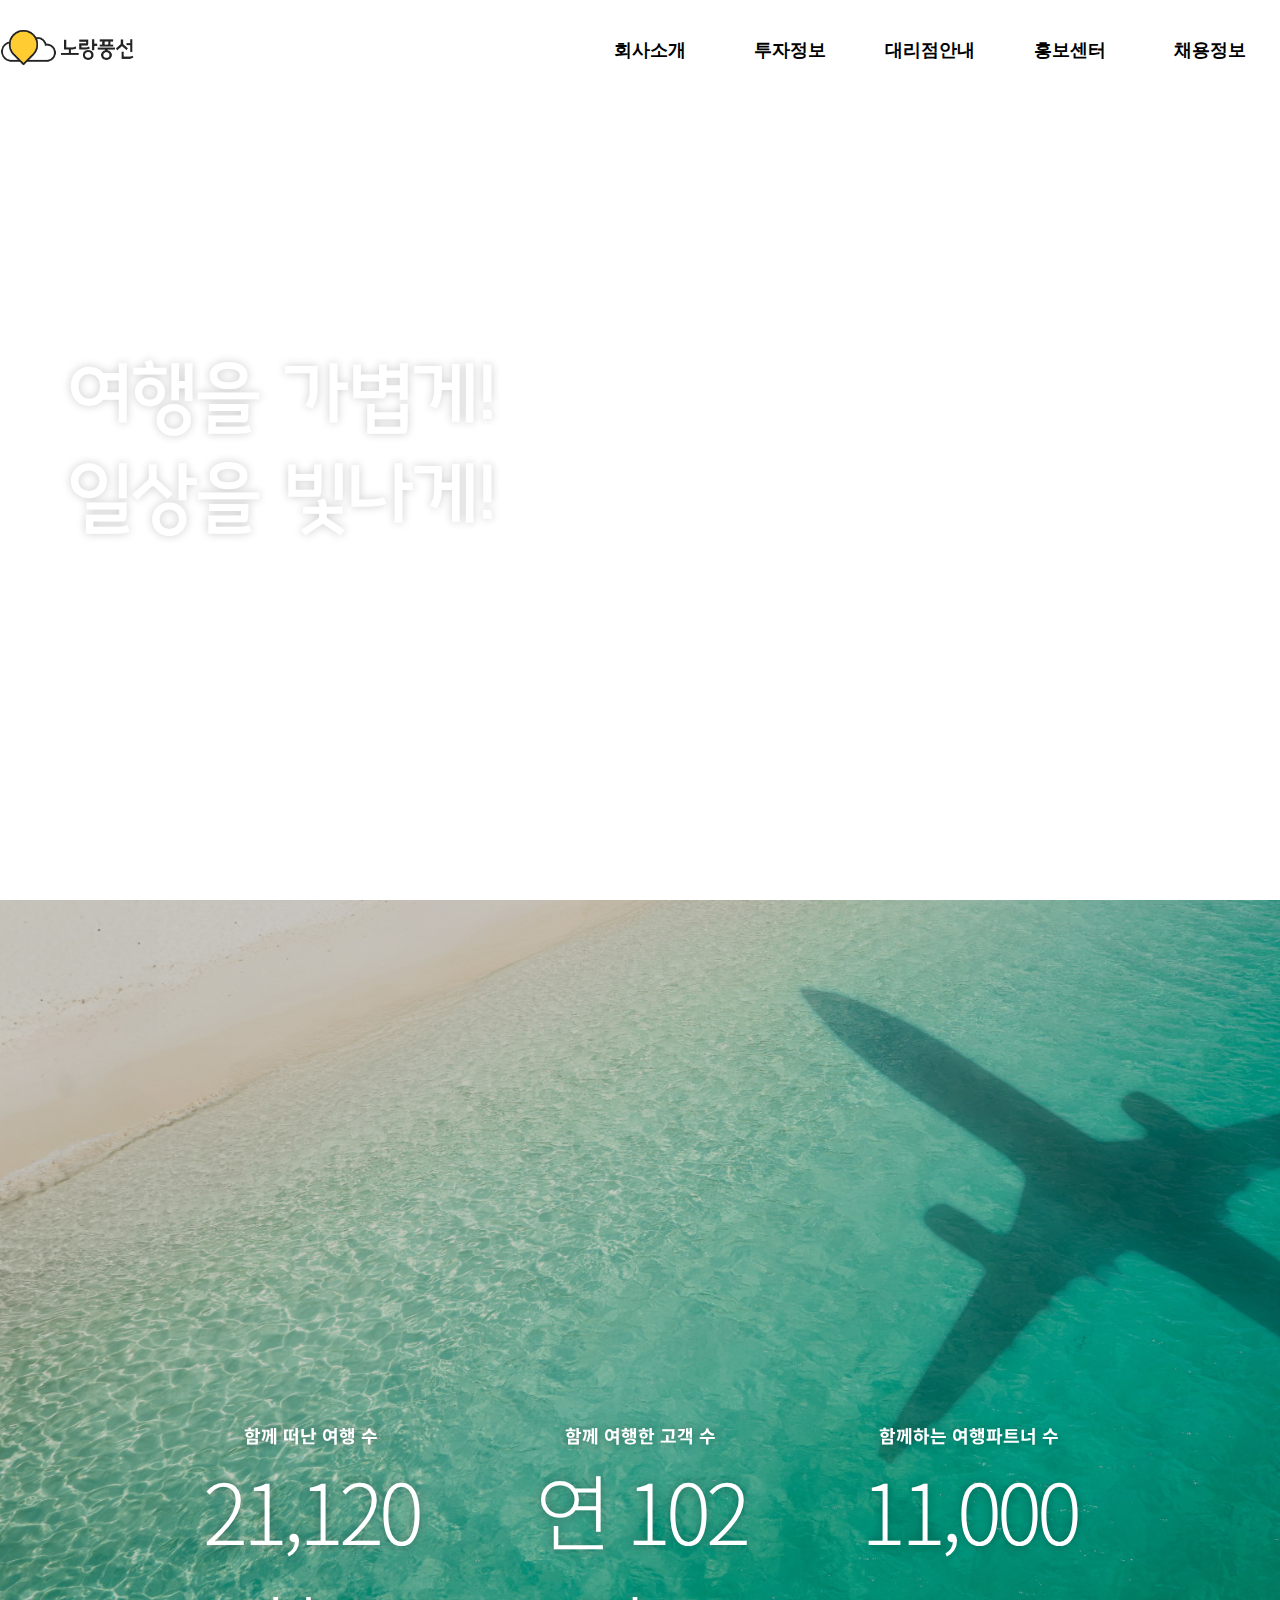
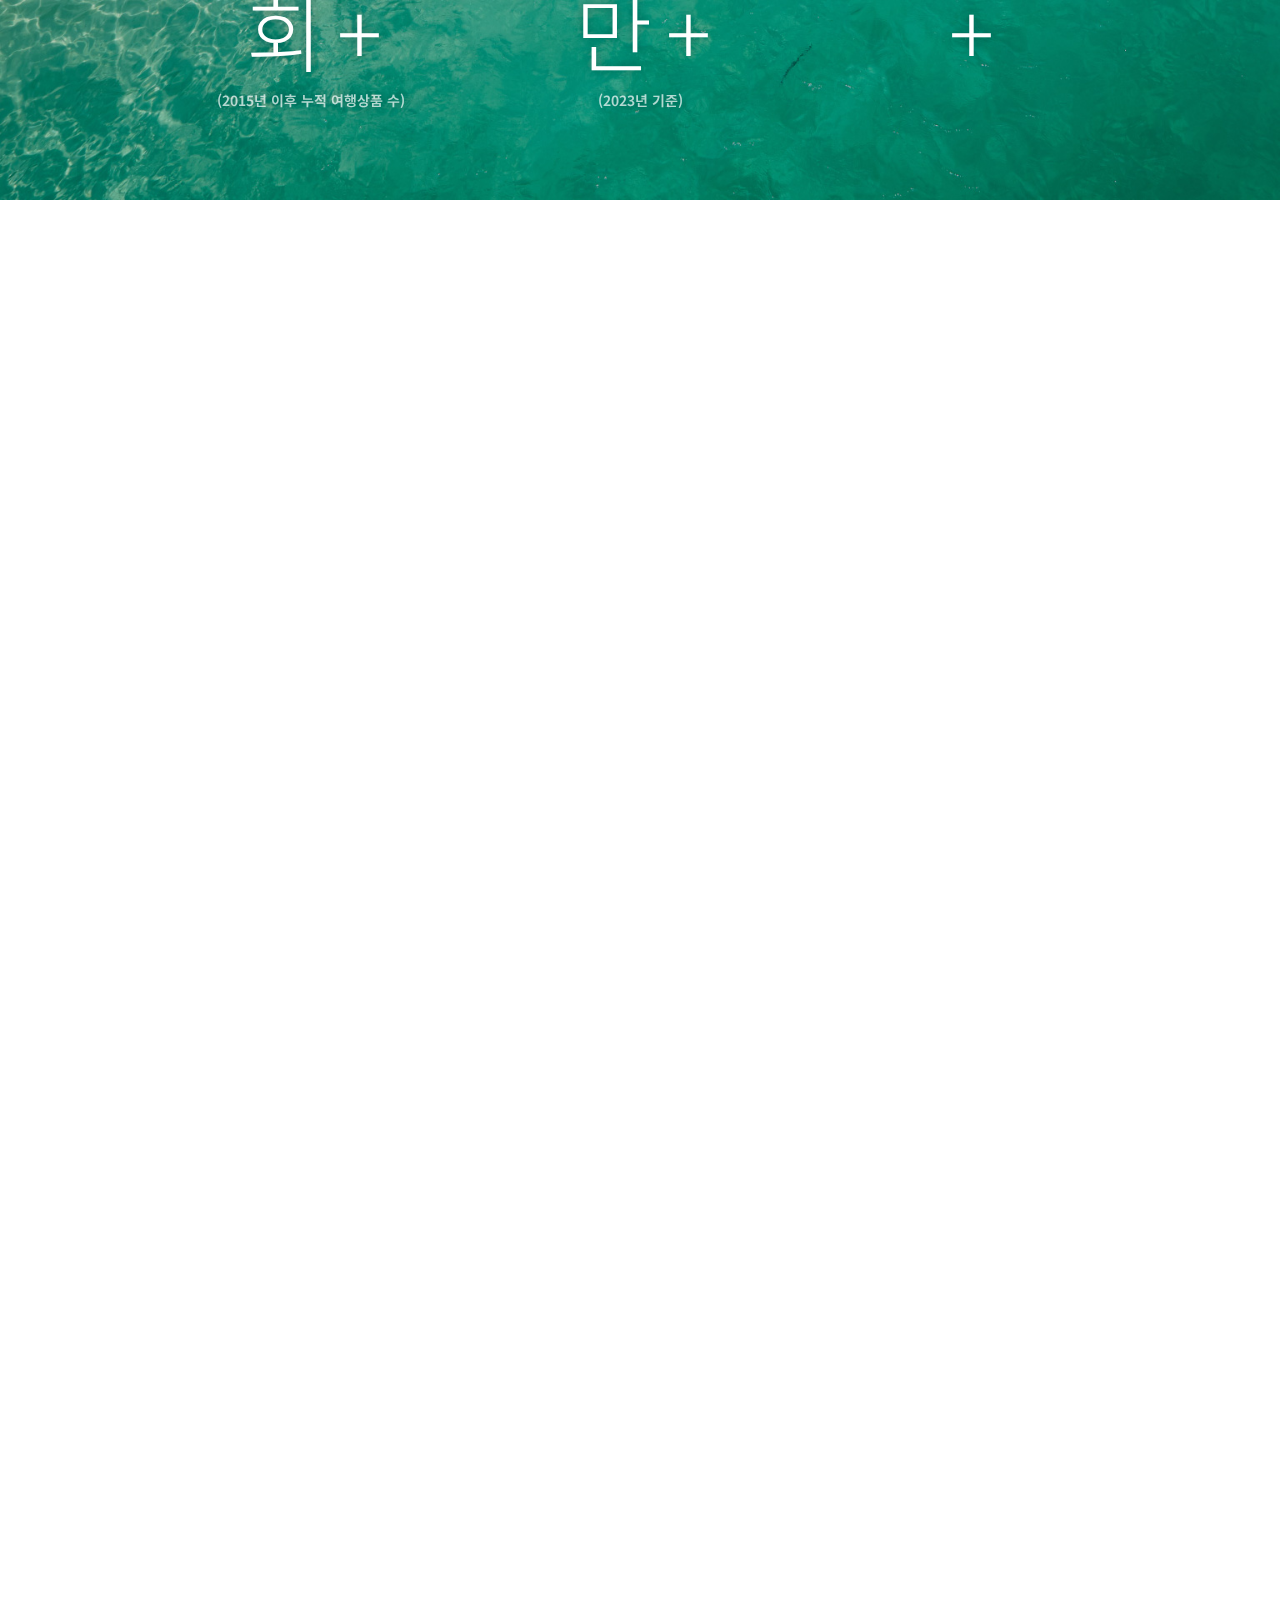
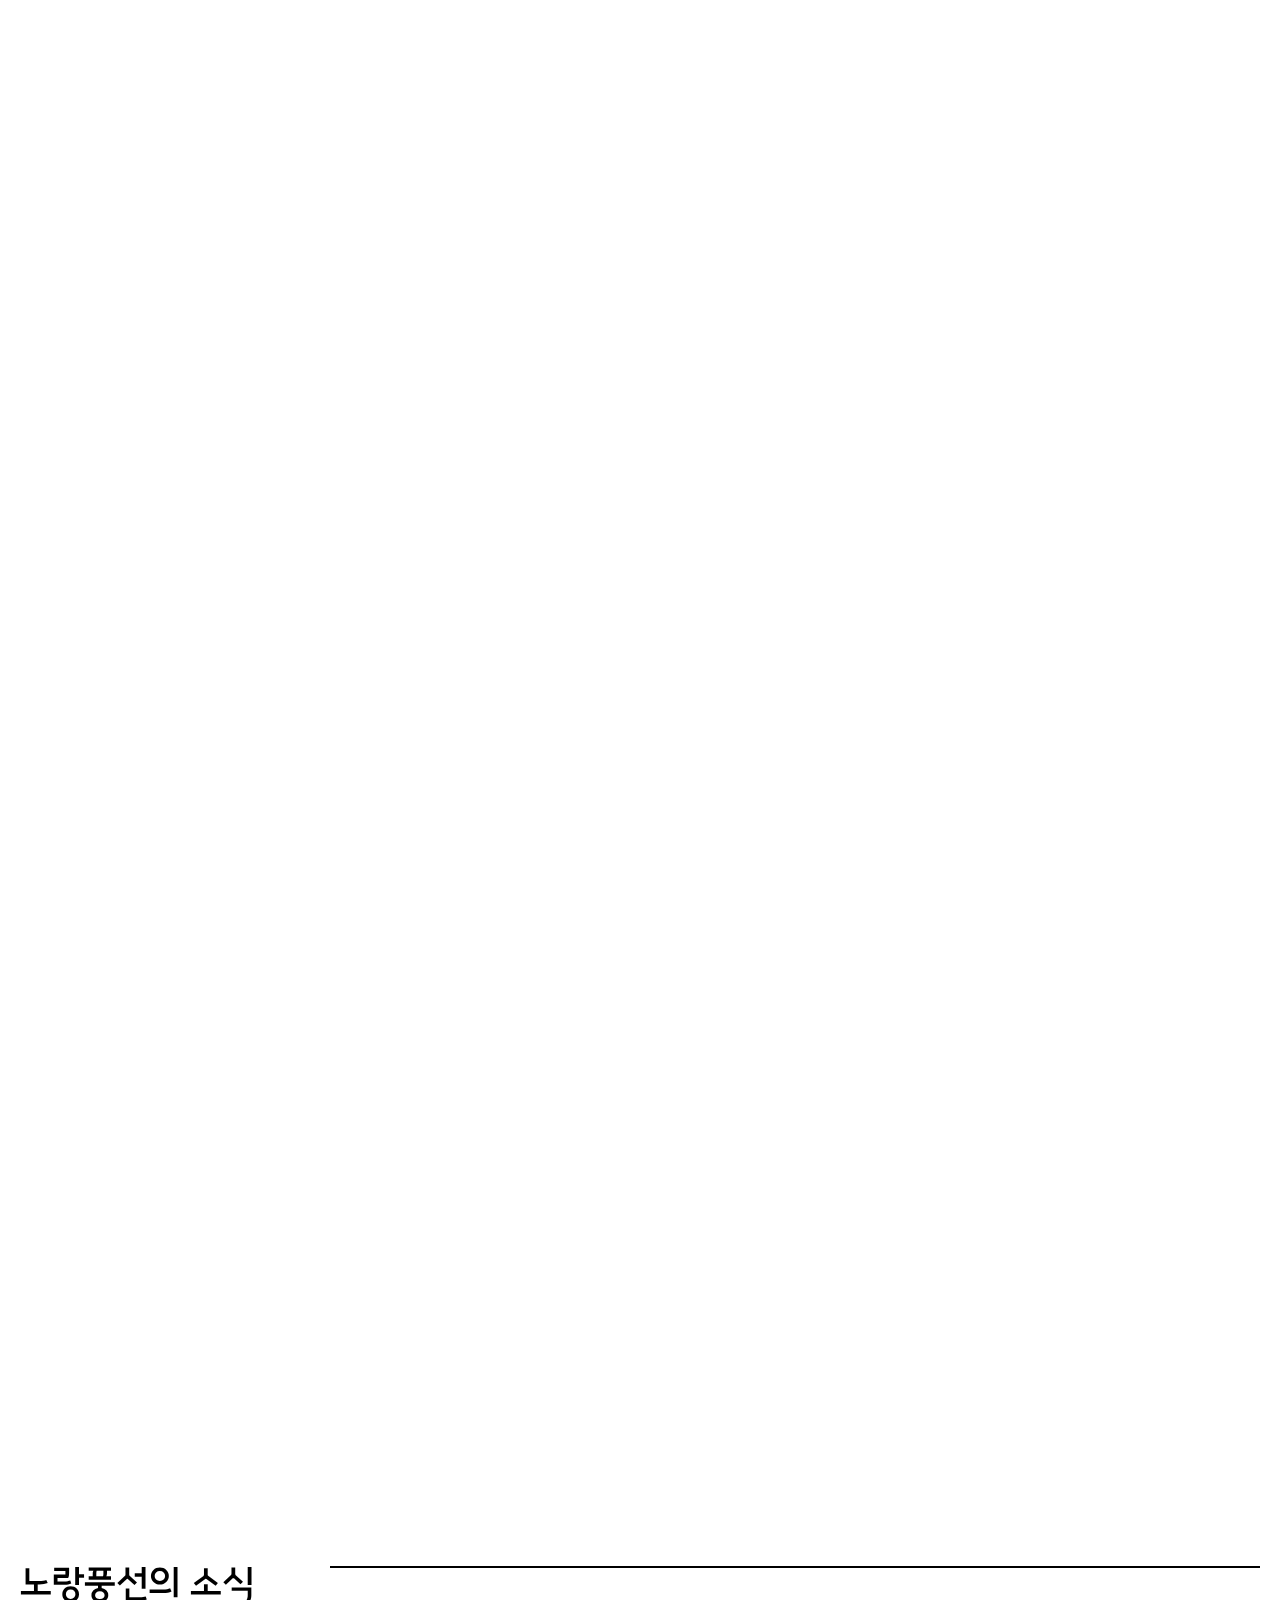
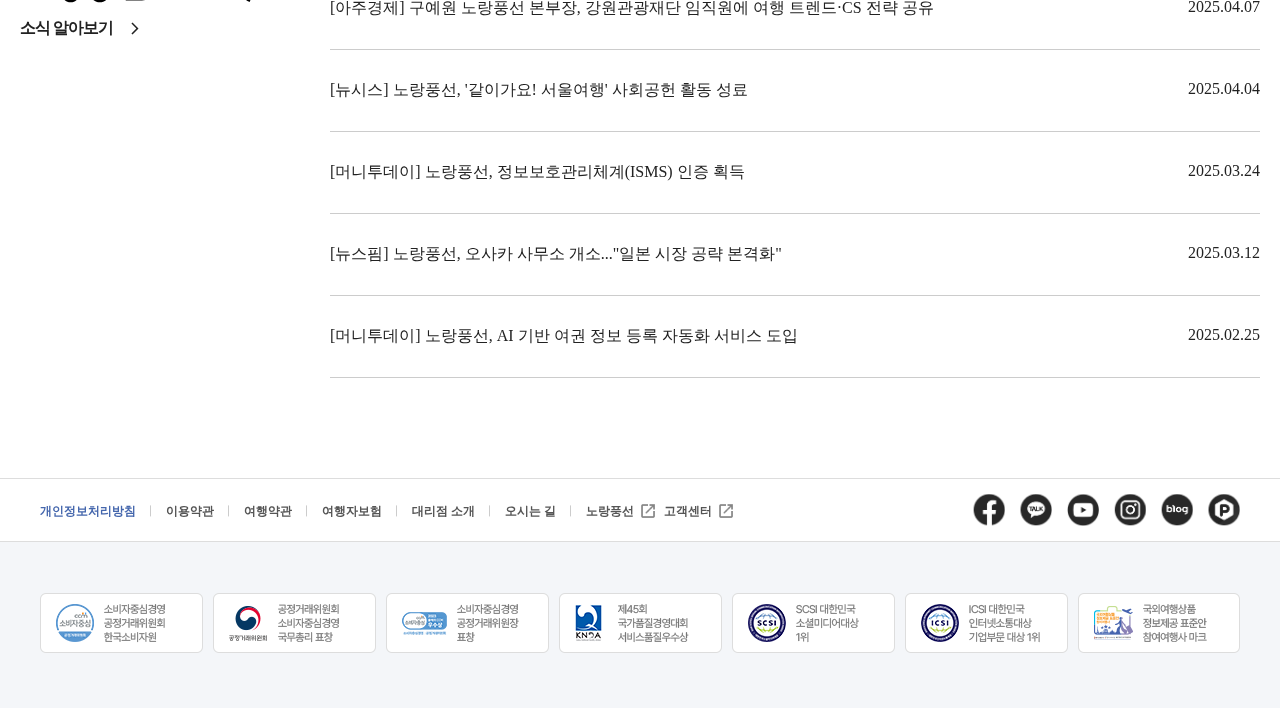
==== commit 9e460c76: "update" ====
--- a/index.html
+++ b/index.html
@@ -6,10 +6,19 @@
   <meta http-equiv="X-UA-Compatible" content="IE=edge" />
   <meta name="viewport" content="width=device-width, initial-scale=1.0" />
   <title>노랑풍선 회사소개 [여행을 가볍게]</title>
+  <!-- notosans -->
   <link href="https://fonts.googleapis.com/css2?family=Noto+Sans:ital,wght@0,100..900;1,100..900&display=swap"
     rel="stylesheet" />
+
+  <!-- notosans kr -->
   <link href="https://fonts.googleapis.com/css2?family=Noto+Sans+KR:wght@100..900&display=swap" rel="stylesheet" />
+
+  <!-- 구글아이콘 -->
+  <link href="https://fonts.googleapis.com/css2?family=Material+Symbols+Outlined" rel="stylesheet" />
+
+  <!-- aos -->
   <link href="https://unpkg.com/aos@2.3.1/dist/aos.css" rel="stylesheet" />
+
   <link rel="stylesheet" href="./css/style.css" />
   <link rel="stylesheet" href="./css/all.css" />
 </head>
@@ -26,6 +35,7 @@
 
     안한거
     aos사용하여 효과주기
+    headerfooter 분리하기
   -->
 
   <header>
@@ -90,8 +100,7 @@
       </video>
 
       <h1>
-        <!-- 왜 fadeup이 안되지 -->
-        <span data-aos="fade-up" data-aos-delay="100" data-aos-offset="0">여행을 가볍게!</span><br>
+        <span data-aos="fade-up" data-aos-delay="100" data-aos-offset="0">여행을 가볍게!</span>
         <span data-aos="fade-up" data-aos-delay="500" data-aos-offset="0">일상을 빛나게!</span>
       </h1>
     </div>
@@ -100,9 +109,10 @@
   <section class="section2">
     <div class="wrap">
       <h2>
-        노랑풍선은<br>
-        24년간 축적된 데이터와 네트워크로<br>
-        여행 문화를 만들어갑니다<br>
+        <span data-aos="fade-up" data-aos-delay="100" data-aos-offset="0" data-aos-duration="500">노랑풍선은</span>
+        <span data-aos="fade-up" data-aos-delay="500" data-aos-offset="0" data-aos-duration="500">24년간 축적된 데이터와
+          네트워크로</span>
+        <span data-aos="fade-up" data-aos-delay="1000" data-aos-offset="0" data-aos-duration="500"> 여행 문화를 만들어갑니다</span>
       </h2>
 
       <ul class="data">
@@ -127,7 +137,7 @@
 
   <section class="section3">
     <div class="wrap">
-      <h1 class="title" data-aos="fade-down" data-aos-offset="100">노랑풍선이 바라는 여행</h1>
+      <h1 class="title" data-aos="fade-down" data-aos-offset="0">노랑풍선이 바라는 여행</h1>
       <ul>
         <!-- 1 -->
         <li>
@@ -179,8 +189,8 @@
 
   <section class="section4">
     <div class="wrap">
-      <h1 class="title" data-aos="fade-down" data-aos-offset="100">노랑풍선이 만드는 여행</h1>
-      <ul data-aos="fade-up" data-aos-offset="100">
+      <h1 class="title" data-aos="fade-down" data-aos-offset="0">노랑풍선이 만드는 여행</h1>
+      <ul data-aos="fade-up" data-aos-offset="400">
         <li>
           <div class="txt">
             <h1>Package</h1>
@@ -238,12 +248,36 @@
 
   <section class="section5">
     <div class="wrap">
-      <ul>
-        <li class="left"></li>
-        <li class="con"></li>
-      </ul>
-    </div>
-  </section>
+
+      <div class="left">
+        <h1 class="title">노랑풍선의 소식</h1>
+        <a href="#">소식 알아보기<span class="material-symbols-outlined">
+            arrow_forward_ios
+          </span></a>
+      </div>
+
+      <div class="right">
+
+
+
+
+
+
+
+        <ul>
+          <li><a href="">[아주경제] 구예원 노랑풍선 본부장, 강원관광재단 임직원에 여행 트렌드·CS 전략 공유<span>2025.04.07</span></a></li>
+          <li><a href="">[뉴시스] 노랑풍선, '같이가요! 서울여행' 사회공헌 활동 성료<span>2025.04.04</span></a></li>
+          <li><a href="">[머니투데이] 노랑풍선, 정보보호관리체계(ISMS) 인증 획득<span>2025.03.24</span></a></li>
+          <li><a href="">[뉴스핌] 노랑풍선, 오사카 사무소 개소..."일본 시장 공략 본격화"<span>2025.03.12</span></a></li>
+          <li><a href="">[머니투데이] 노랑풍선, AI 기반 여권 정보 등록 자동화 서비스 도입<span>2025.02.25</span></a></li>
+        </ul>
+      </div>
+
+    </div>
+  </section>
+
+
+
 
   <footer>
     <div class="up">
@@ -304,6 +338,7 @@
 
   <script src="https://unpkg.com/aos@2.3.1/dist/aos.js"></script>
   <script src="./js/script.js"></script>
+
 </body>
 
 </html>--- a/css/style.css
+++ b/css/style.css
@@ -16,6 +16,7 @@
 
 a {
   text-decoration: none;
+  color: #222;
 }
 
 /******** header ********/
@@ -162,6 +163,7 @@
 }
 
 /******** section1 시작 ********/
+
 .section1 {
   width: 100%;
   height: 100vh;
@@ -198,9 +200,11 @@
   text-shadow: rgba(0, 0, 0, 0.2) 0px 0px 10px;
 }
 
+.section1 .bg h1 span {
+  display: block;
+}
+
 /******** section2 시작 ********/
-
-
 
 .section2 .wrap {
   position: relative;
@@ -223,6 +227,10 @@
   line-height: 55px;
 }
 
+.section2 .wrap h2 span {
+  display: block;
+}
+
 .section2 .wrap .data {
   position: absolute;
   bottom: 10%;
@@ -266,7 +274,8 @@
 }
 
 .section3 .wrap,
-.section4 .wrap {
+.section4 .wrap,
+.section5 .wrap {
   max-width: 1480px;
   margin: 100px auto 0;
   padding: 0 20px;
@@ -363,6 +372,7 @@
   border-radius: 12px;
   overflow: hidden;
   width: calc(100% / 8);
+  cursor: pointer;
 }
 
 .section4 li:hover {
@@ -459,7 +469,62 @@
   transition: opacity 0.3s 0.4s;
 }
 
+/******** section4 끝 ********/
+
+
+/******** section5 시작 ********/
+
+
+/******** section5 끝 ********/
+.section5 .wrap {
+  display: flex;
+}
+
+.section5 .wrap .left {
+  width: 25%;
+}
+
+.section5 .wrap .left .title {
+  text-align: left;
+  margin-bottom: 15px;
+}
+
+.section5 .wrap .left a {
+  display: flex;
+  gap: 15px;
+  letter-spacing: -1px;
+  font-weight: 600;
+  align-items: center;
+}
+
+.section5 .wrap .left a span {
+  font-size: 15px;
+}
+
+.section5 .wrap .right {
+  flex: 1;
+}
+.section5 .wrap .right ul li:first-child{
+  border-top: 2px solid #000;
+
+}
+.section5 .wrap .right ul li{
+
+  border-bottom: 1px solid #ccc;
+}
+
+.section5 .wrap .right ul li a{
+  display: flex;
+  justify-content: space-between;
+  padding: 30px 0;
+}
+
+
 /******** footer ********/
+footer {
+  margin-top: 100px;
+}
+
 footer .up,
 footer .down {
   width: 100%;
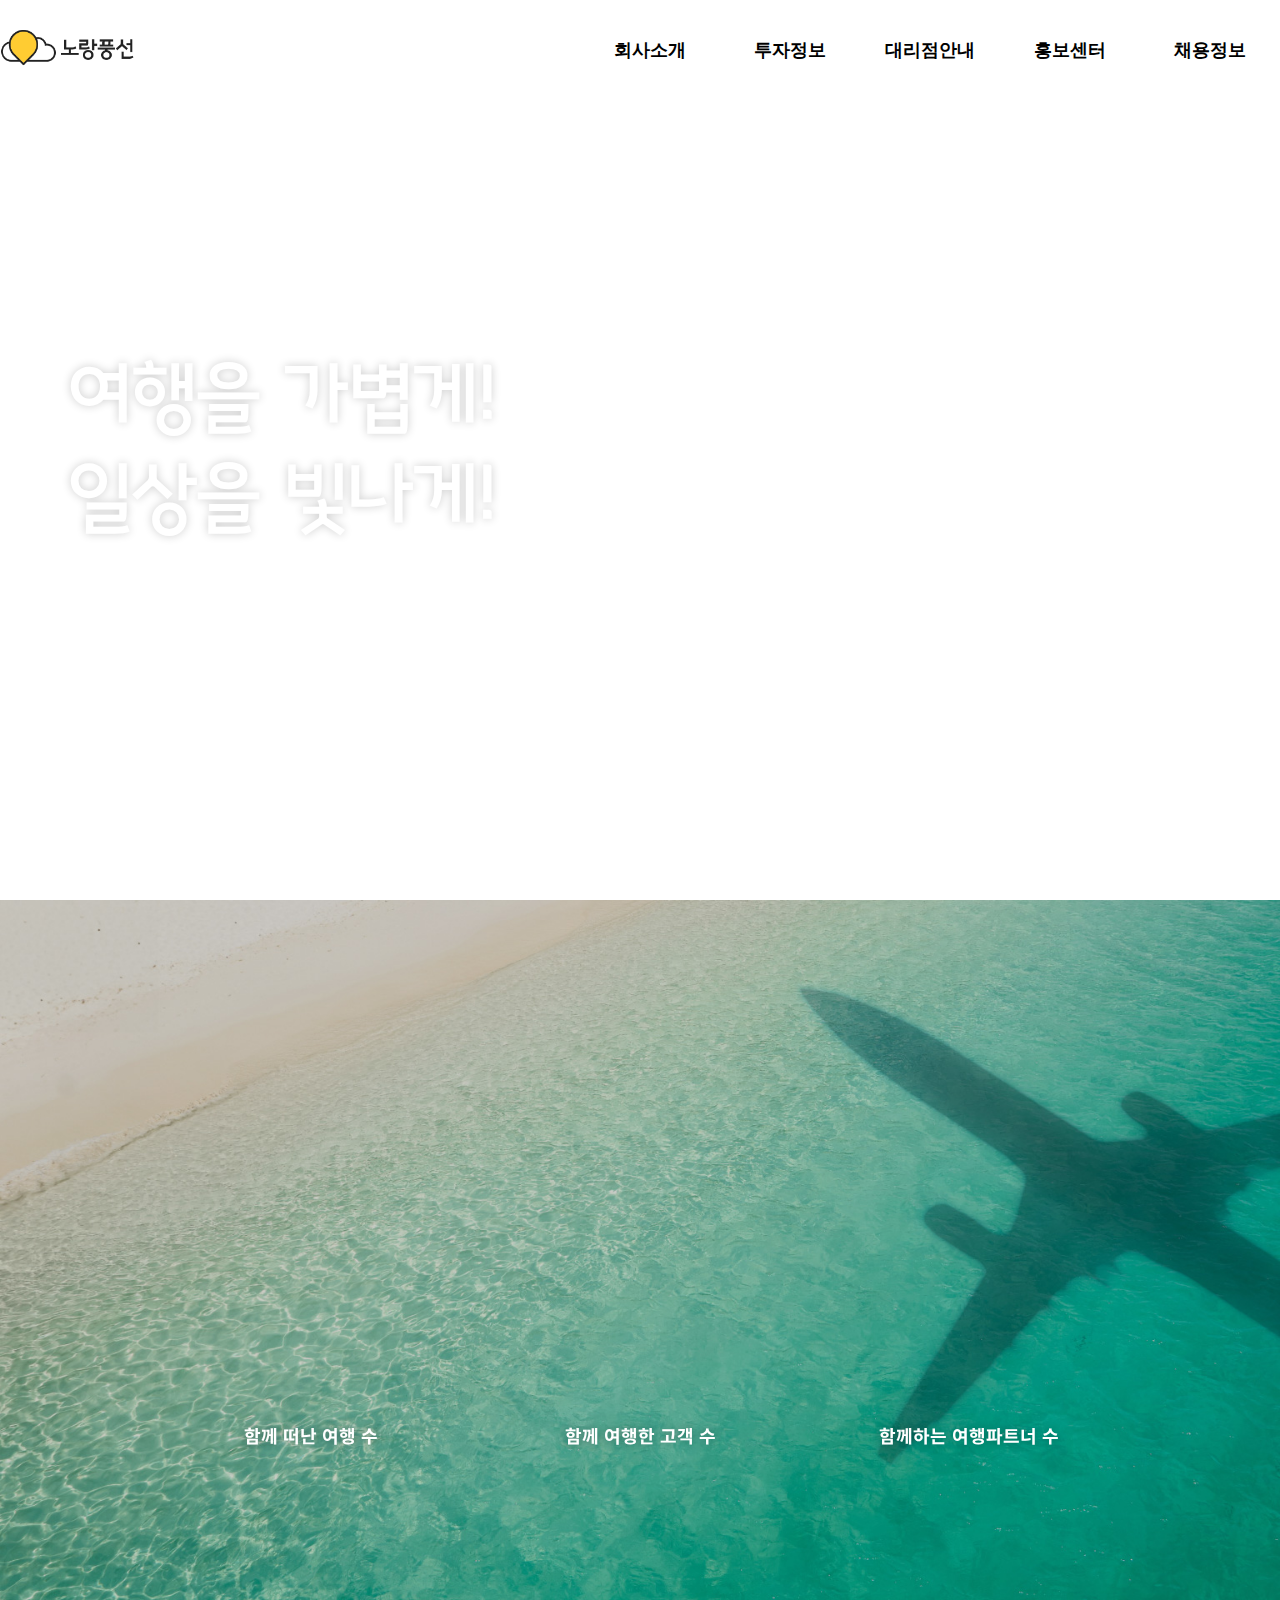
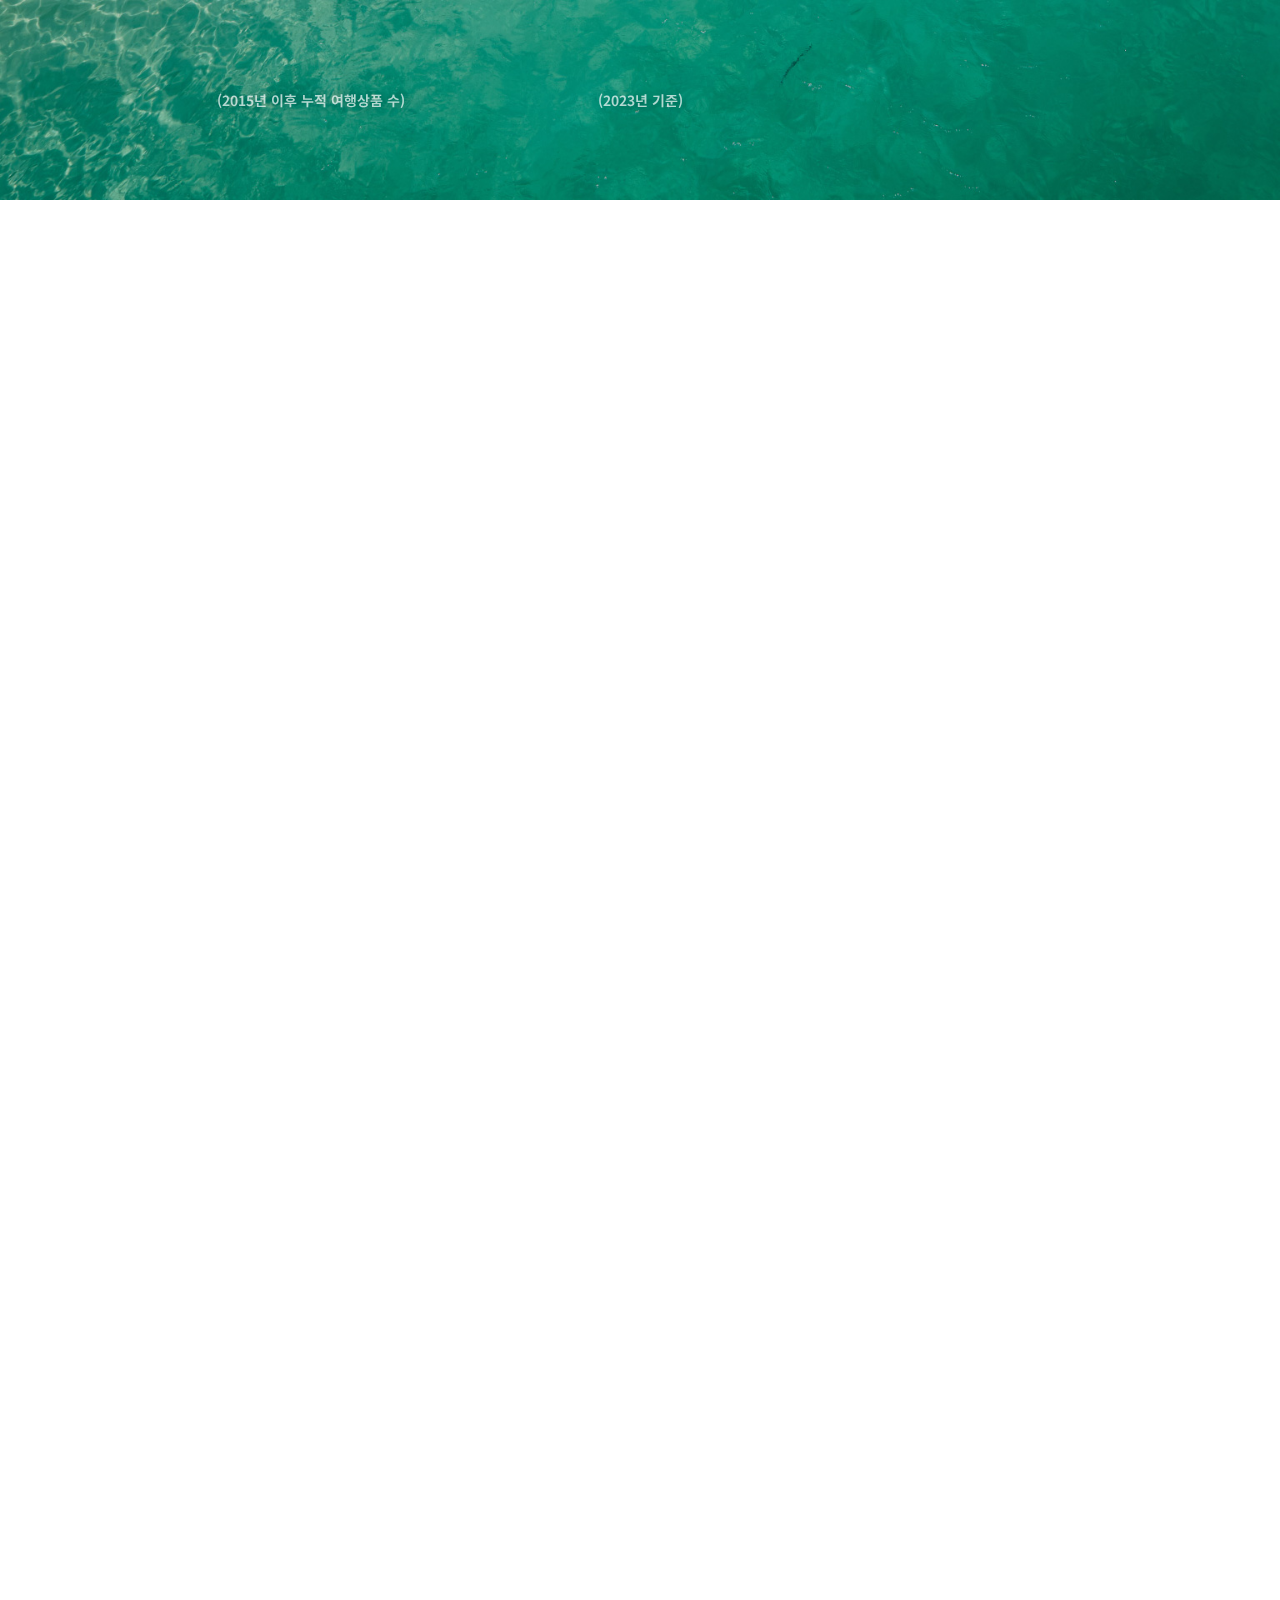
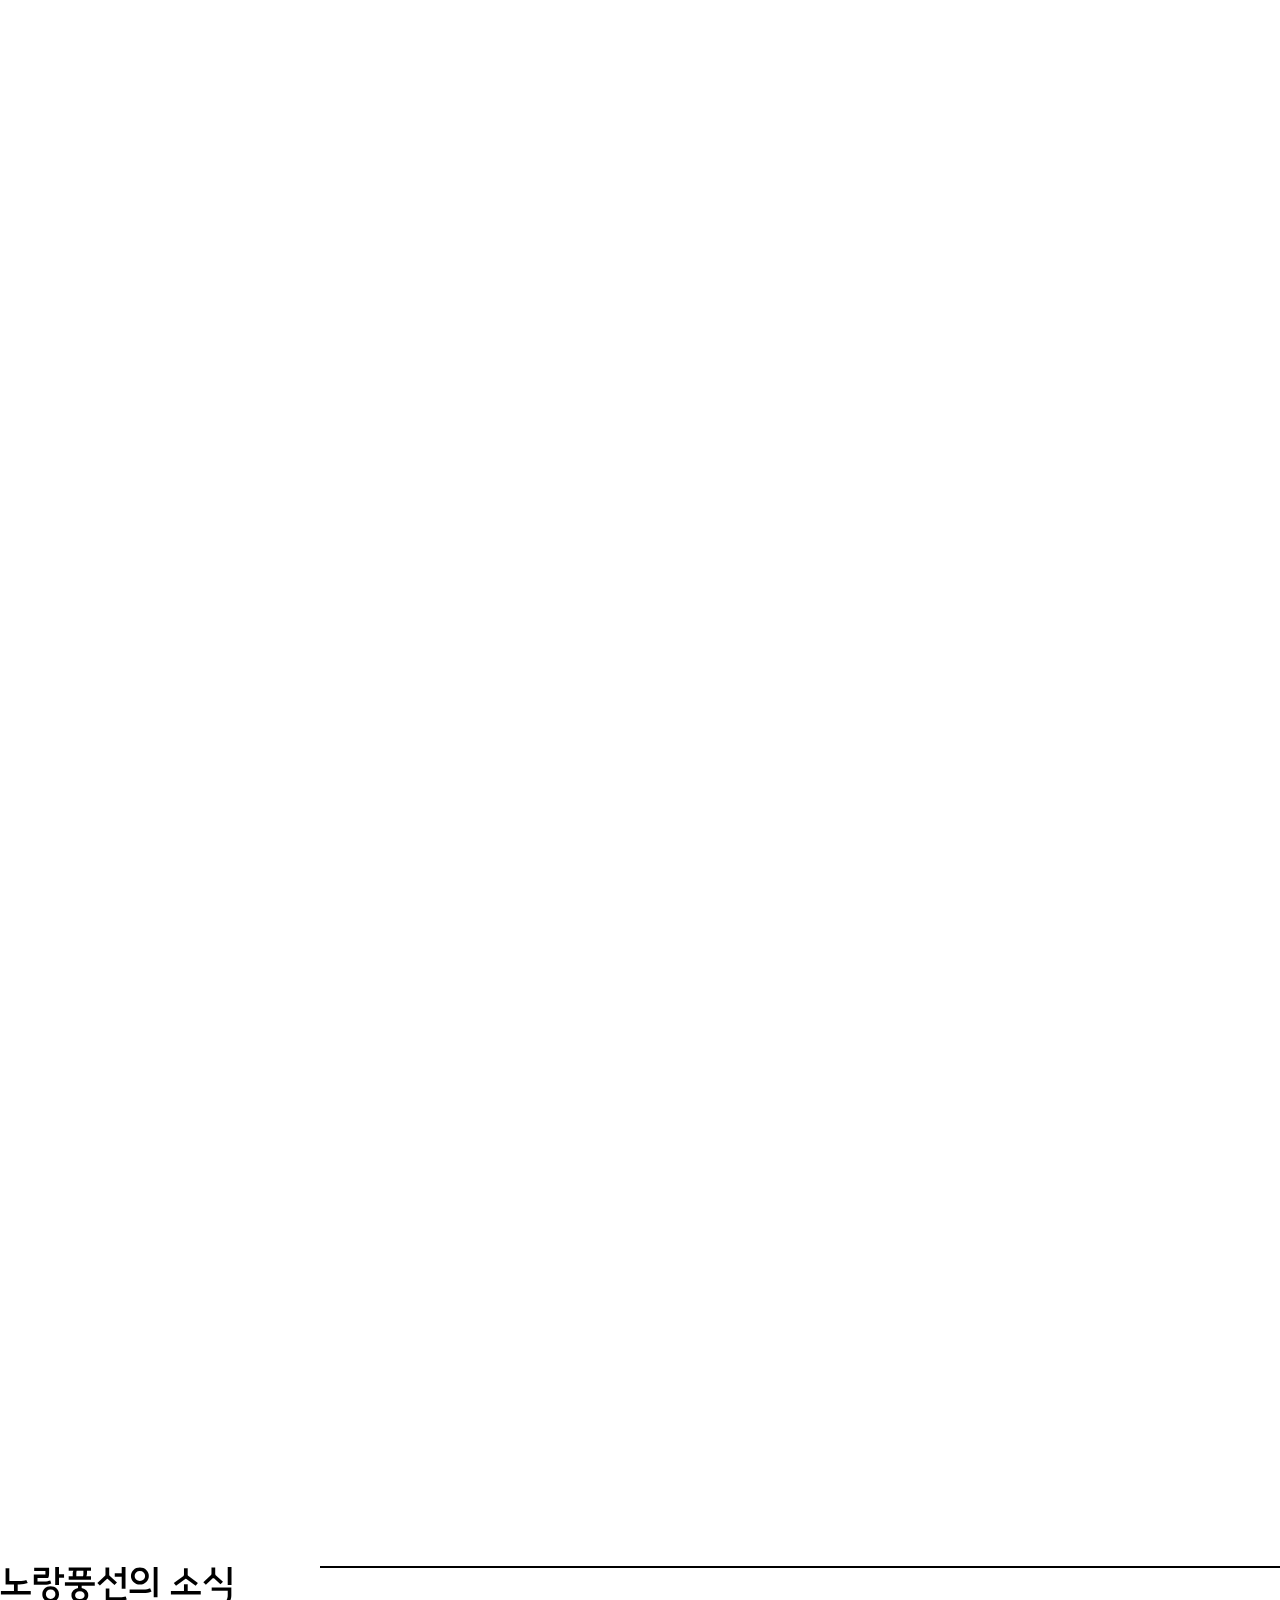
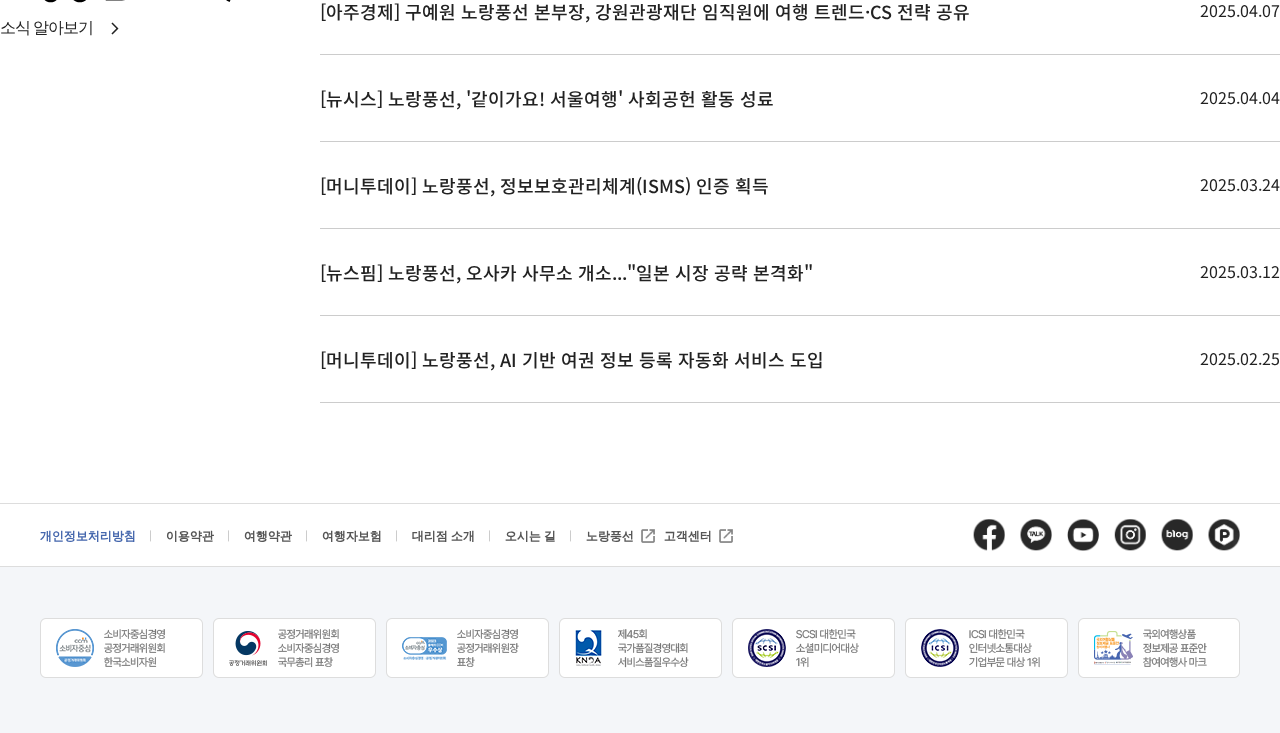
==== commit 5ab740ca: "update" ====
--- a/index.html
+++ b/index.html
@@ -35,6 +35,7 @@
 
     안한거
     aos사용하여 효과주기
+    숫자 돌아가는거 스크롤 올렸다내릴때마다 효과 나와야됨
     headerfooter 분리하기
   -->
 
@@ -118,17 +119,17 @@
       <ul class="data">
         <li>
           <h4>함께 떠난 여행 수</h4>
-          <h3><span class="counter" data-target="24000"></span>회 +</h3>
+          <h3 data-aos="fade" data-aos-offset="0"><span class="counter" data-target="24000"></span>회 +</h3>
           <h5>(2015년 이후 누적 여행상품 수)</h5>
         </li>
         <li>
           <h4>함께 여행한 고객 수</h4>
-          <h3>연 <span class="counter" data-target="102"></span>만 +</h3>
+          <h3 data-aos="fade" data-aos-offset="0">연 <span class="counter" data-target="102"></span>만 +</h3>
           <h5>(2023년 기준)</h5>
         </li>
         <li>
           <h4>함께하는 여행파트너 수</h4>
-          <h3><span class="counter" data-target="12500"></span> +</h3>
+          <h3 data-aos="fade" data-aos-offset="0"><span class="counter" data-target="12500"></span> +</h3>
         </li>
       </ul>
 
@@ -257,11 +258,6 @@
       </div>
 
       <div class="right">
-
-
-
-
-
 
 
         <ul>
@@ -275,9 +271,6 @@
 
     </div>
   </section>
-
-
-
 
   <footer>
     <div class="up">
--- a/css/style.css
+++ b/css/style.css
@@ -278,8 +278,8 @@
 .section5 .wrap {
   max-width: 1480px;
   margin: 100px auto 0;
-  padding: 0 20px;
-  box-sizing: border-box;
+  /* padding: 0 20px; */
+  /* box-sizing: border-box; */
 }
 
 .section3 ul,
@@ -493,7 +493,7 @@
   display: flex;
   gap: 15px;
   letter-spacing: -1px;
-  font-weight: 600;
+  font-weight: 500;
   align-items: center;
 }
 
@@ -504,21 +504,28 @@
 .section5 .wrap .right {
   flex: 1;
 }
-.section5 .wrap .right ul li:first-child{
+
+.section5 .wrap .right ul li:first-child {
   border-top: 2px solid #000;
-
-}
-.section5 .wrap .right ul li{
-
+}
+
+.section5 .wrap .right ul li {
   border-bottom: 1px solid #ccc;
 }
 
-.section5 .wrap .right ul li a{
+.section5 .wrap .right ul li a {
   display: flex;
   justify-content: space-between;
   padding: 30px 0;
-}
-
+  font-size: 18px;
+  font-weight: 500;
+  font-family: "Noto Sans KR", serif;
+}
+
+.section5 .wrap .right ul li span {
+  font-size: 16px;
+  font-weight: 400;
+}
 
 /******** footer ********/
 footer {
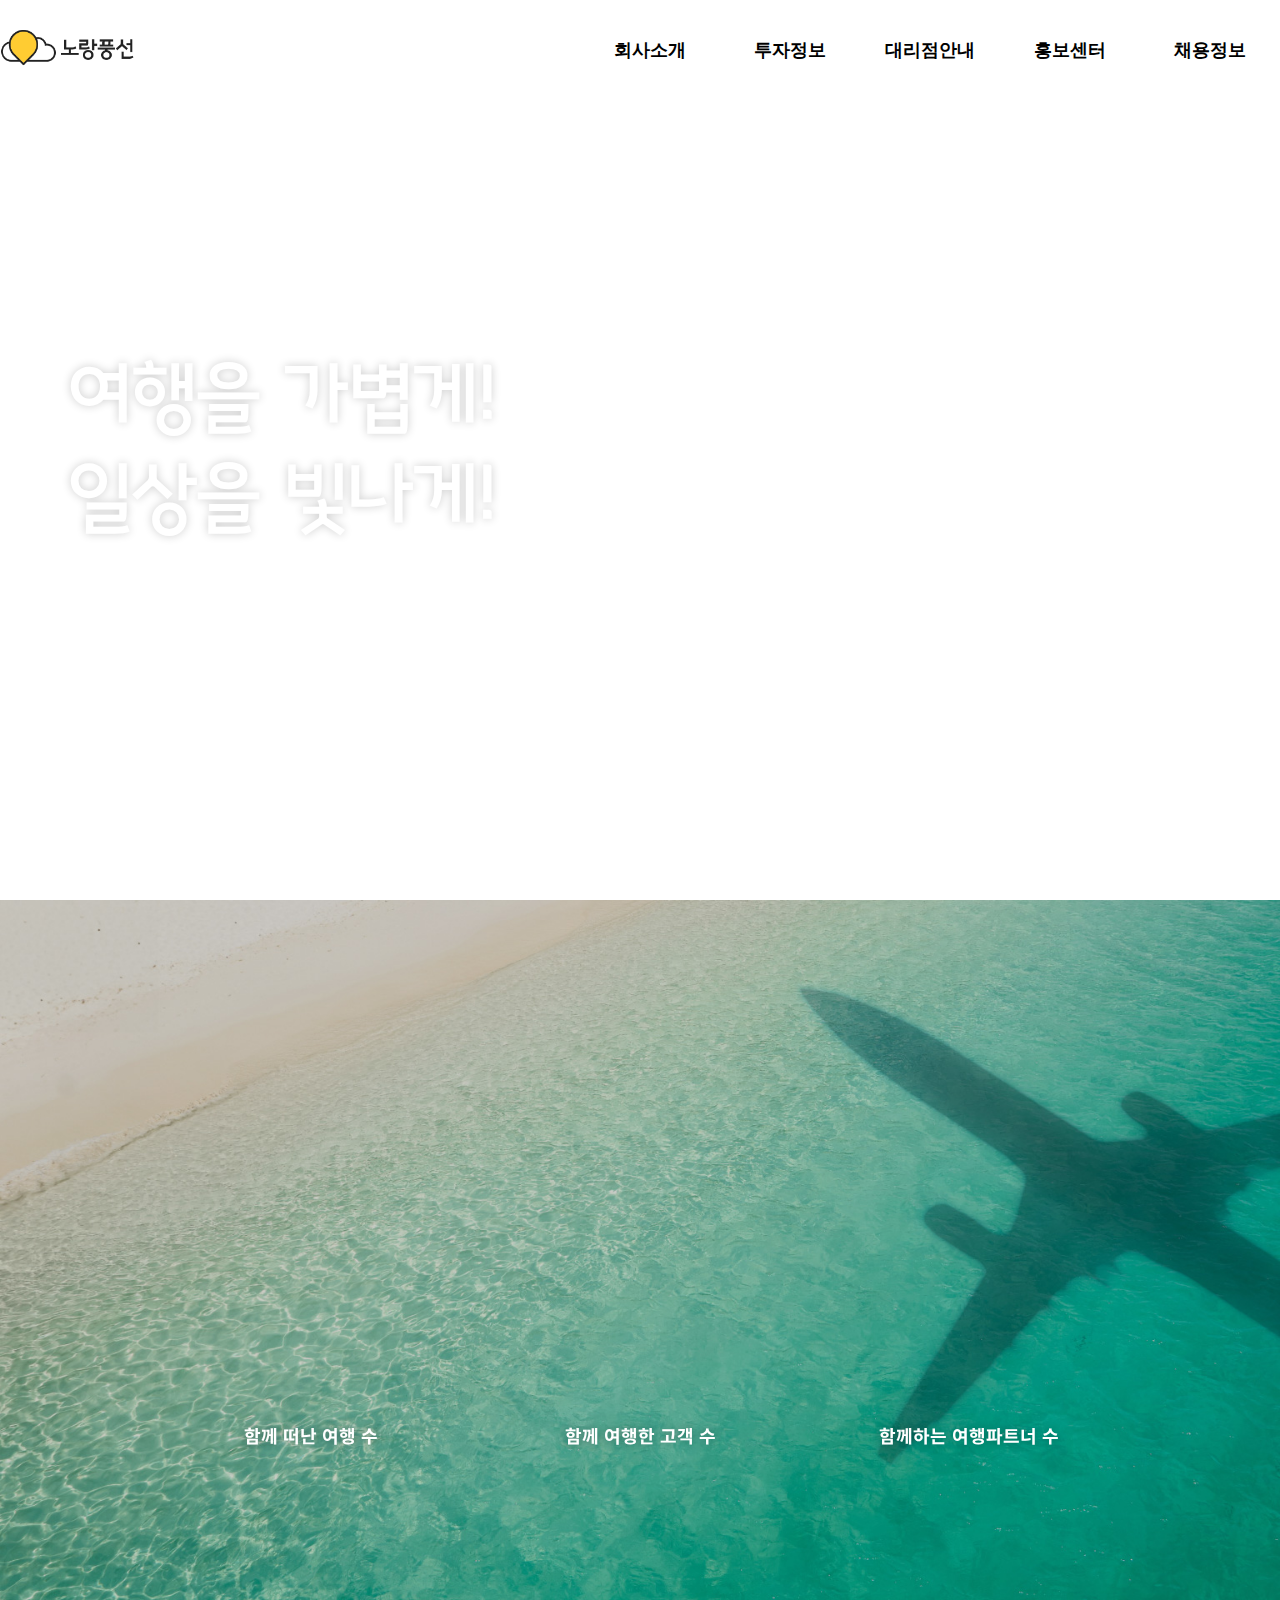
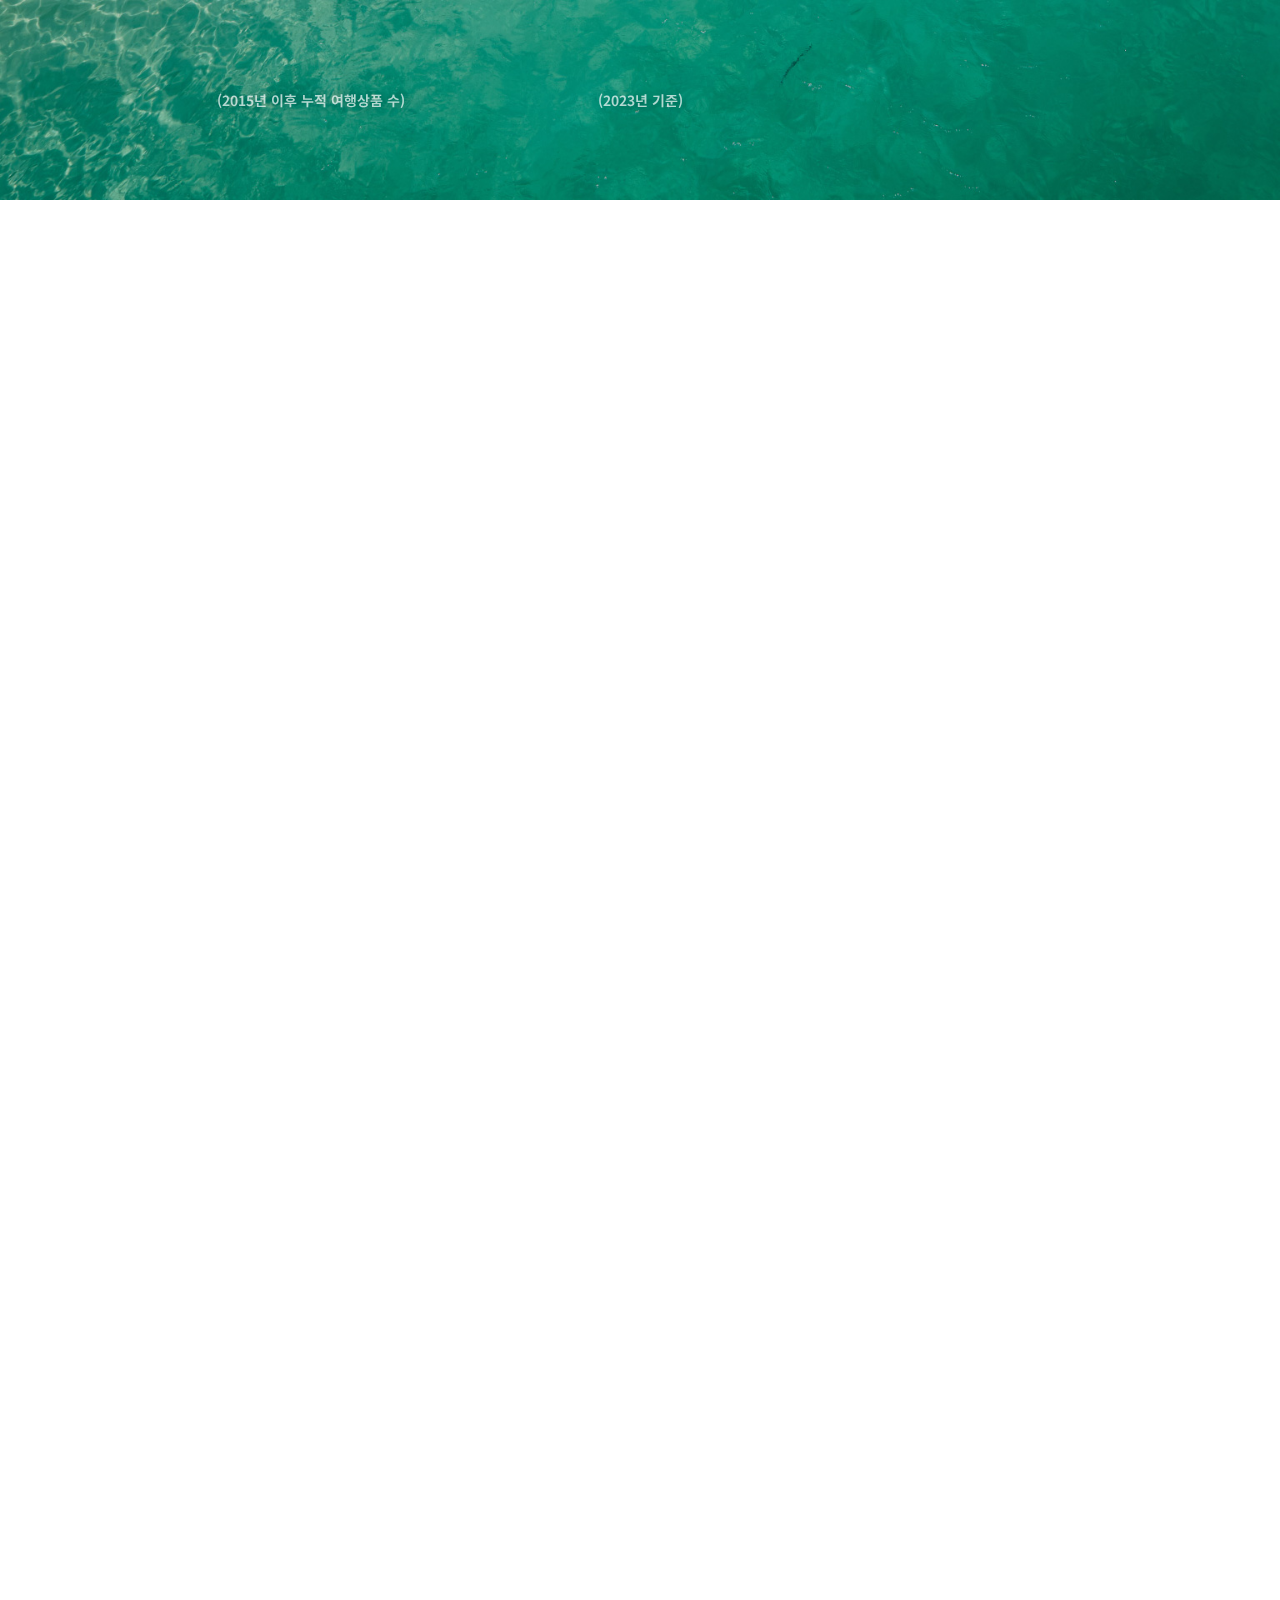
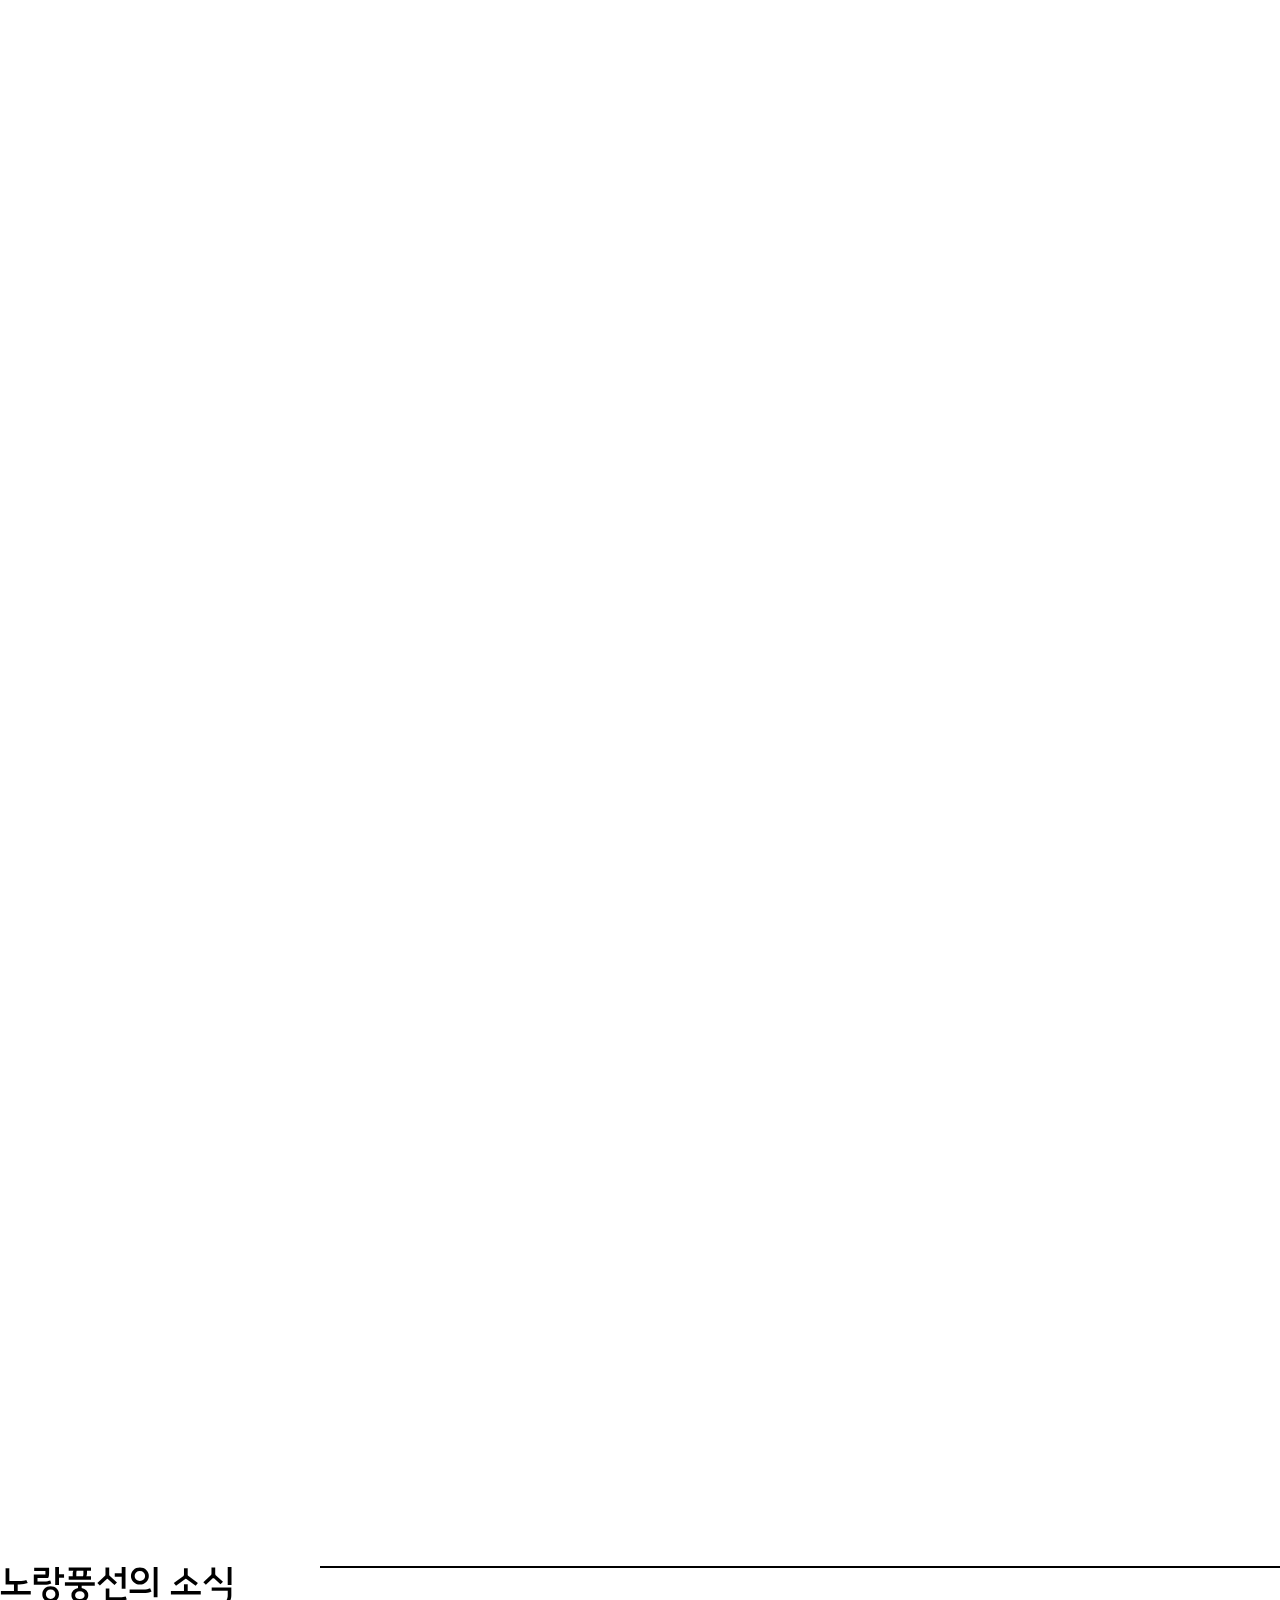
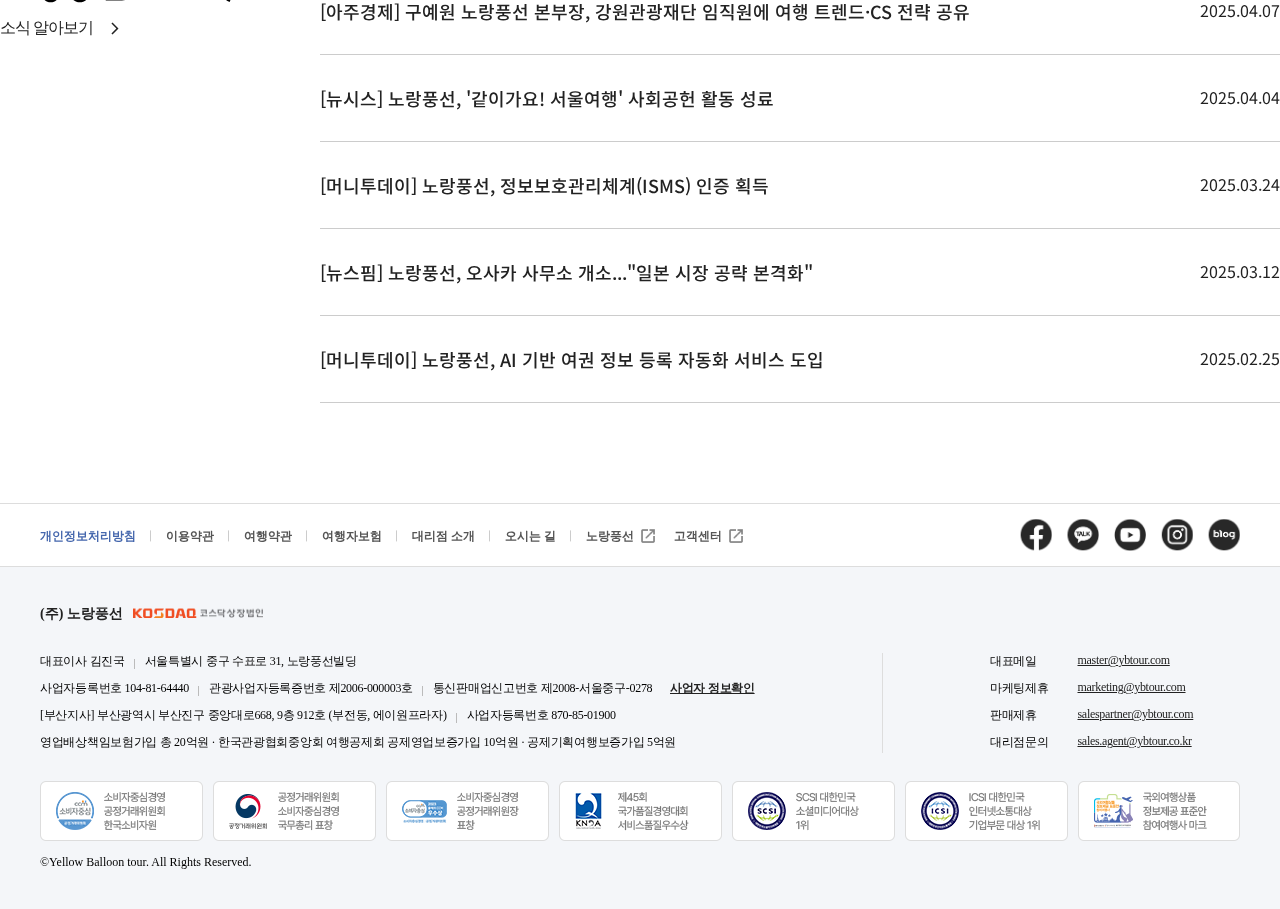
==== commit 020a73c5: "update" ====
--- a/index.html
+++ b/index.html
@@ -312,20 +312,41 @@
               <p></p>
             </a>
           </li>
-          <li>
-            <a href="https://post.naver.com/myProfile.nhn?memberNo=1173675">
-              <p></p>
-            </a>
-          </li>
-
         </ul>
       </div>
     </div>
     <div class="down">
       <div class="con">
+        <p>(주) 노랑풍선<img src="./images/logo_kosdaq.png" alt="코스닥상장법인"></p>
+        <div class="detail">
+          <ul class="left">
+            <li><span>대표이사 김진국</span><span>서울특별시 중구 수표로 31, 노랑풍선빌딩</span></li>
+            <li><span>사업자등록번호 104-81-64440</span><span>관광사업자등록증번호
+                제2006-000003호</span><span>통신판매업신고번호 제2008-서울중구-0278 <a href="">사업자 정보확인</a></span>
+            </li>
+            <li><span>[부산지사] 부산광역시 부산진구 중앙대로668, 9층 912호 (부전동, 에이원프라자)</span><span>사업자등록번호
+                870-85-01900</span></li>
+            <li>
+              <p>
+                영업배상책임보험가입 총 20억원 · 한국관광협회중앙회 여행공제회 공제영업보증가입 10억원 · 공제기획여행보증가입
+                5억원
+              </p>
+            </li>
+          </ul>
+          <ul class="right">
+            <li><span>대표메일</span><a href="mailto:master@ybtour.com">master@ybtour.com</a></li>
+            <li><span>마케팅제휴</span><a href="mailto:marketing@ybtour.com">marketing@ybtour.com</a></li>
+            <li><span>판매제휴</span><a href="mailto:salespartner@ybtour.com">salespartner@ybtour.com</a></li>
+            <li><span>대리점문의</span><a href="mailto:sales.agent@ybtour.co.kr">sales.agent@ybtour.co.kr</a></li>
+          </ul>
+        </div>
+      </div>
+      <div class="award">
         <a href=""><img src="./images/awards.png" alt=""></a>
       </div>
-    </div>
+      <p class="copy">©Yellow Balloon tour. All Rights Reserved.</p>
+    </div>
+
   </footer>
 
 
--- a/css/style.css
+++ b/css/style.css
@@ -530,6 +530,7 @@
 /******** footer ********/
 footer {
   margin-top: 100px;
+  background: #f4f6f9;
 }
 
 footer .up,
@@ -540,6 +541,7 @@
 }
 
 footer .up {
+  background: #fff;
   border-top: 1px solid #ddd;
   border-bottom: 1px solid #ddd;
 }
@@ -595,6 +597,10 @@
   filter: opacity(55%);
 }
 
+footer .up .banner ul:first-child li:last-child {
+  margin-left: 10px;
+}
+
 footer .up .banner ul:last-child {
   display: flex;
   gap: 15px;
@@ -628,20 +634,101 @@
   background-position: -213px -13px;
 }
 
-footer .banner ul:last-child li:nth-child(6) p {
-  background-position: -254px -13px;
-}
 
 footer .down {
+  max-width: 1200px;
   background: #f4f6f9;
   margin: 0 auto;
-  padding: 4% 0;
-}
-
-footer .down .con {
-  max-width: 1200px;
-  display: flex;
+  padding: 3% 0;
+}
+
+footer .down .con,
+footer .down .award {
+  width: 100%;
   margin: 0 auto;
+}
+
+footer .down .con>p {
+  font-size: 14px;
+  font-weight: bold;
+  color: #222;
+}
+
+footer .down .con>p img {
+  width: 130px;
+  height: 10px;
+  margin-left: 10px;
+}
+
+footer .down .con .detail {
+  display: flex;
+  justify-content: space-between;
+  margin: 20px 0;
+}
+
+
+footer .down .con .detail ul li {
+  font-size: 12px;
+  margin: 10px 0;
+  letter-spacing: -.3px;
+}
+
+footer .down .con .detail .left {
+  position: relative;
+}
+
+footer .down .con .detail .left::after {
+  position: absolute;
+  content: '';
+  width: 1px;
+  height: 100px;
+  right: -18%;
+  top: 10px;
+  background: #ddd;
+}
+
+
+footer .down .con .detail .left a {
+  font-weight: bold;
+  margin-left: 15px;
+  text-decoration: underline;
+}
+
+footer .down .con .detail .left li span:not(:last-child) {
+  position: relative;
+  margin-right: 20px;
+}
+
+
+footer .down .con .detail .left li span:not(:last-child):after {
+  position: absolute;
+  content: '';
+  width: 1px;
+  height: 10px;
+  right: -10px;
+  top: 5px;
+  background: #bbb;
+}
+
+footer .down .con .detail .right li {
+  display: flex;
+  width: 250px;
+}
+
+footer .down .con .detail .right li span {
+  width: 35%;
+}
+
+footer .down .con .detail .right li a {
+  text-align: left;
+  flex: 1;
+  text-decoration: underline;
+  font-weight: 500;
+}
+
+footer .copy {
+  font-size: 12px;
+  margin-top: 10px;
 }
 
 
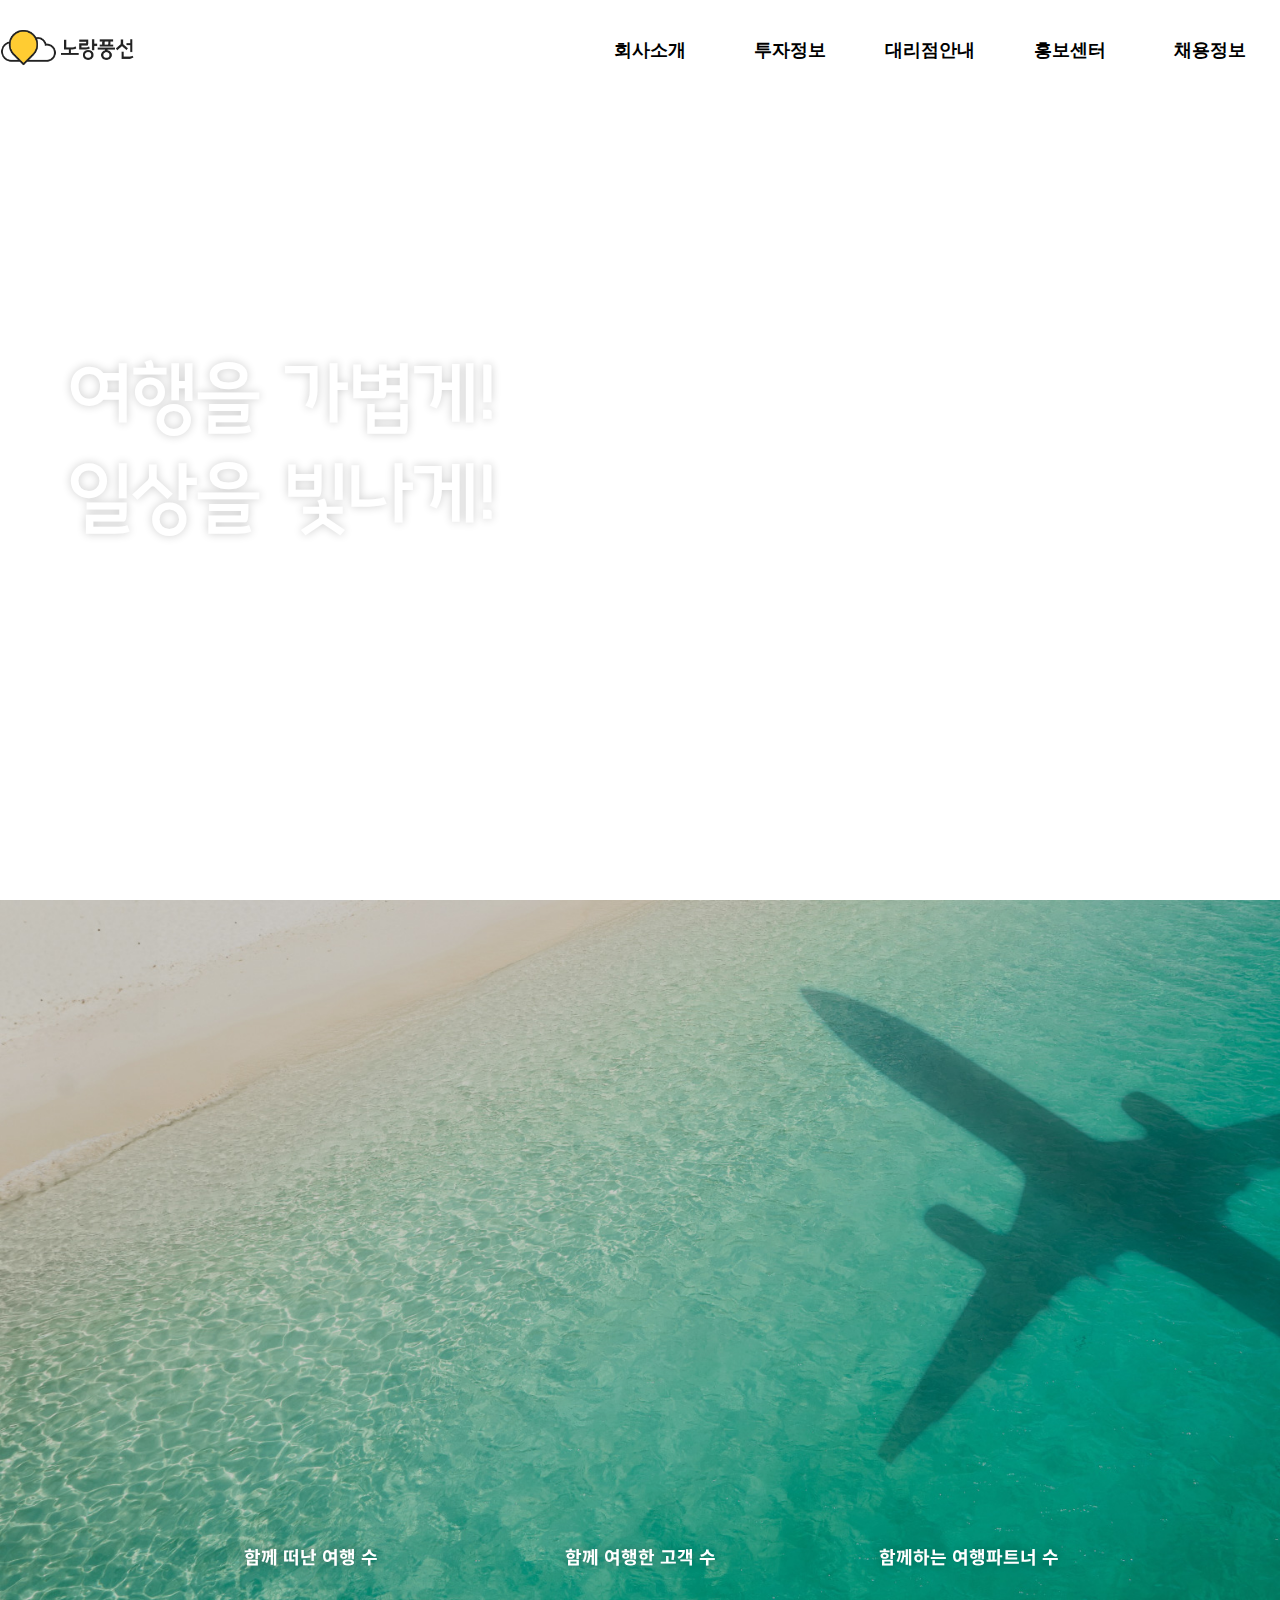
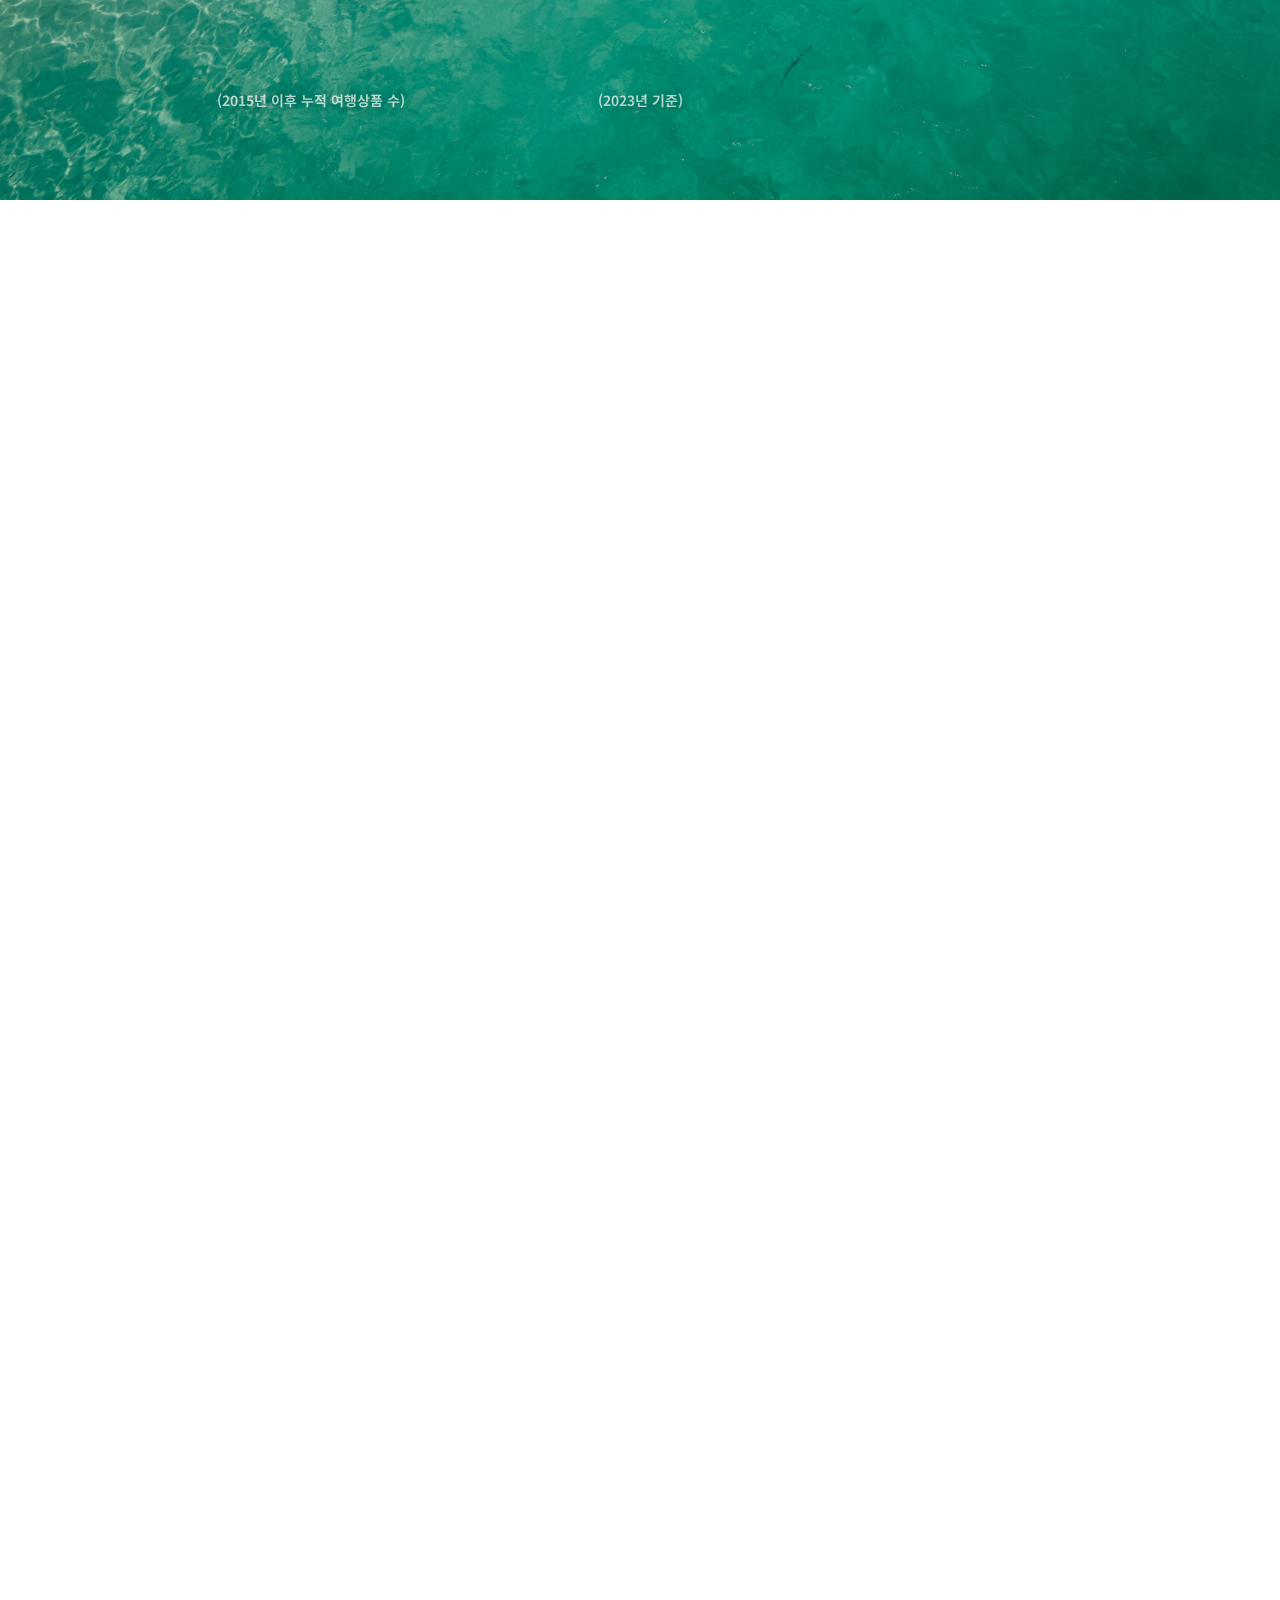
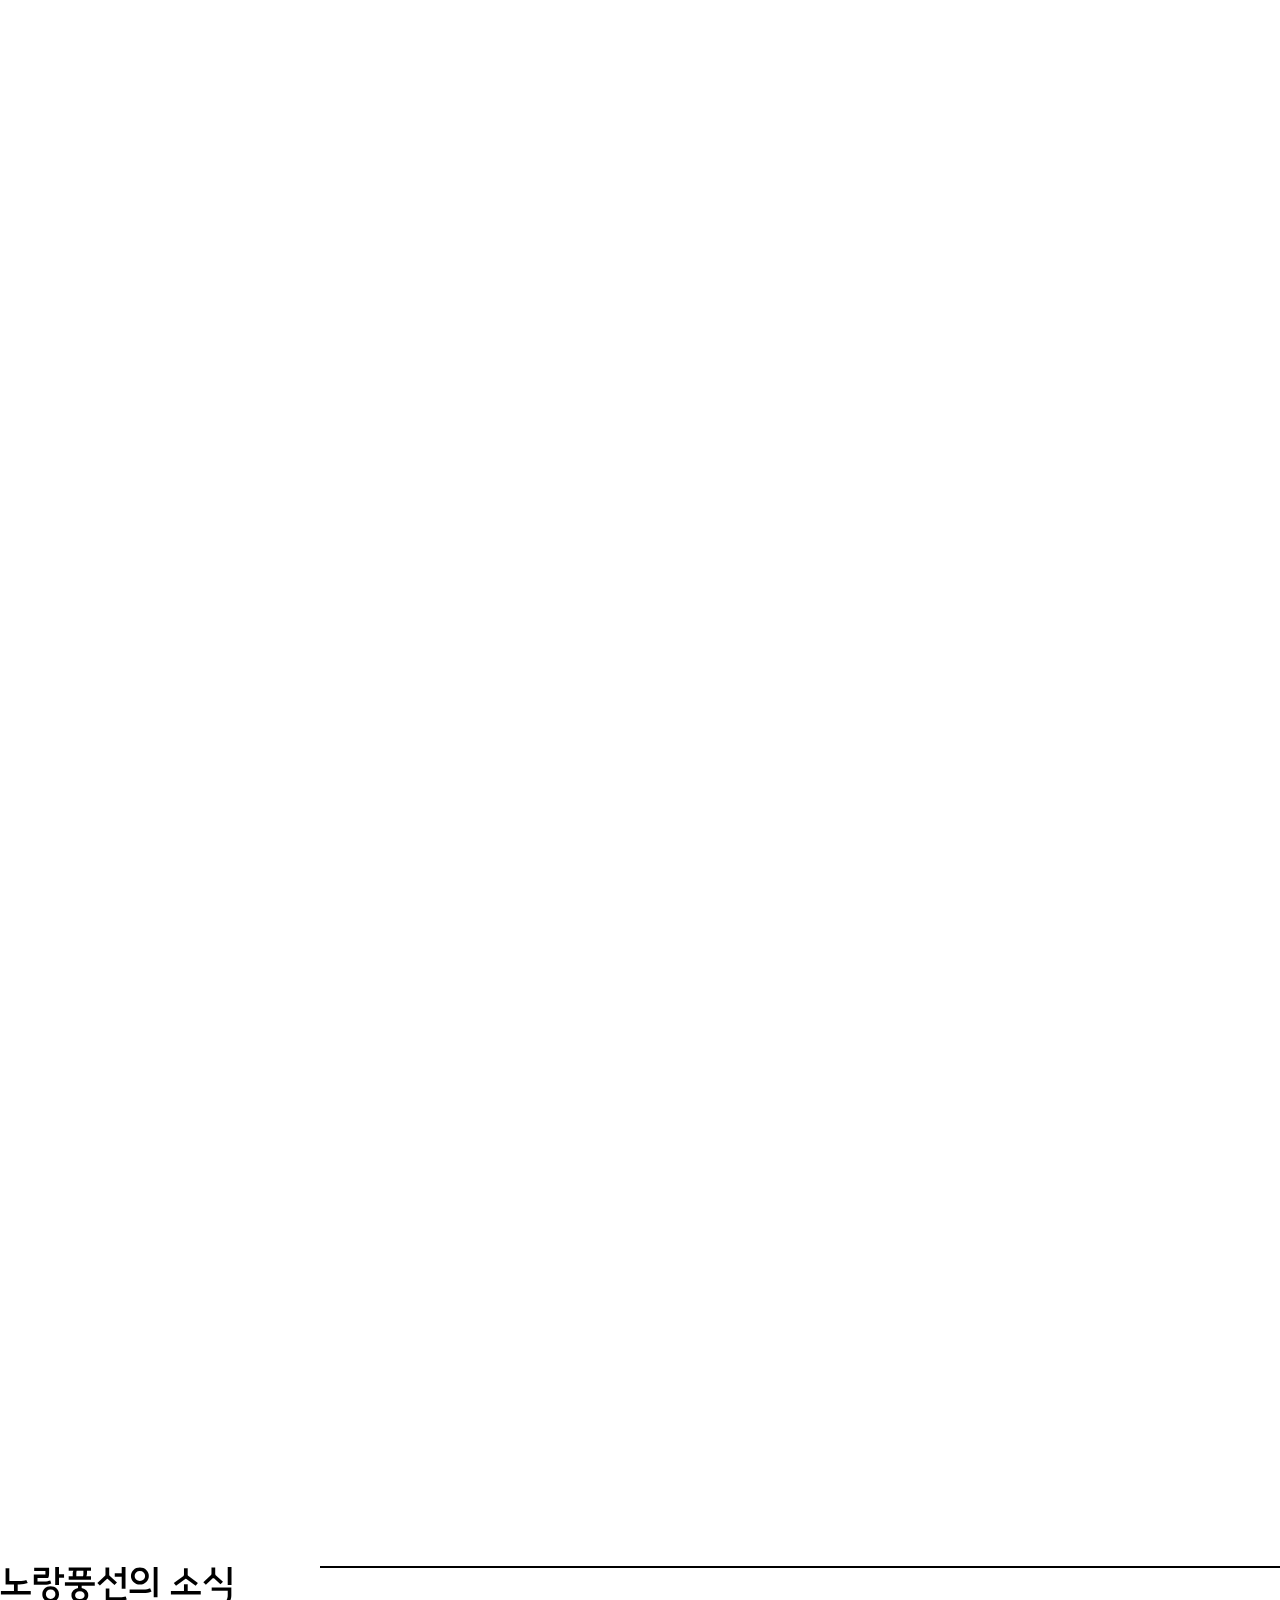
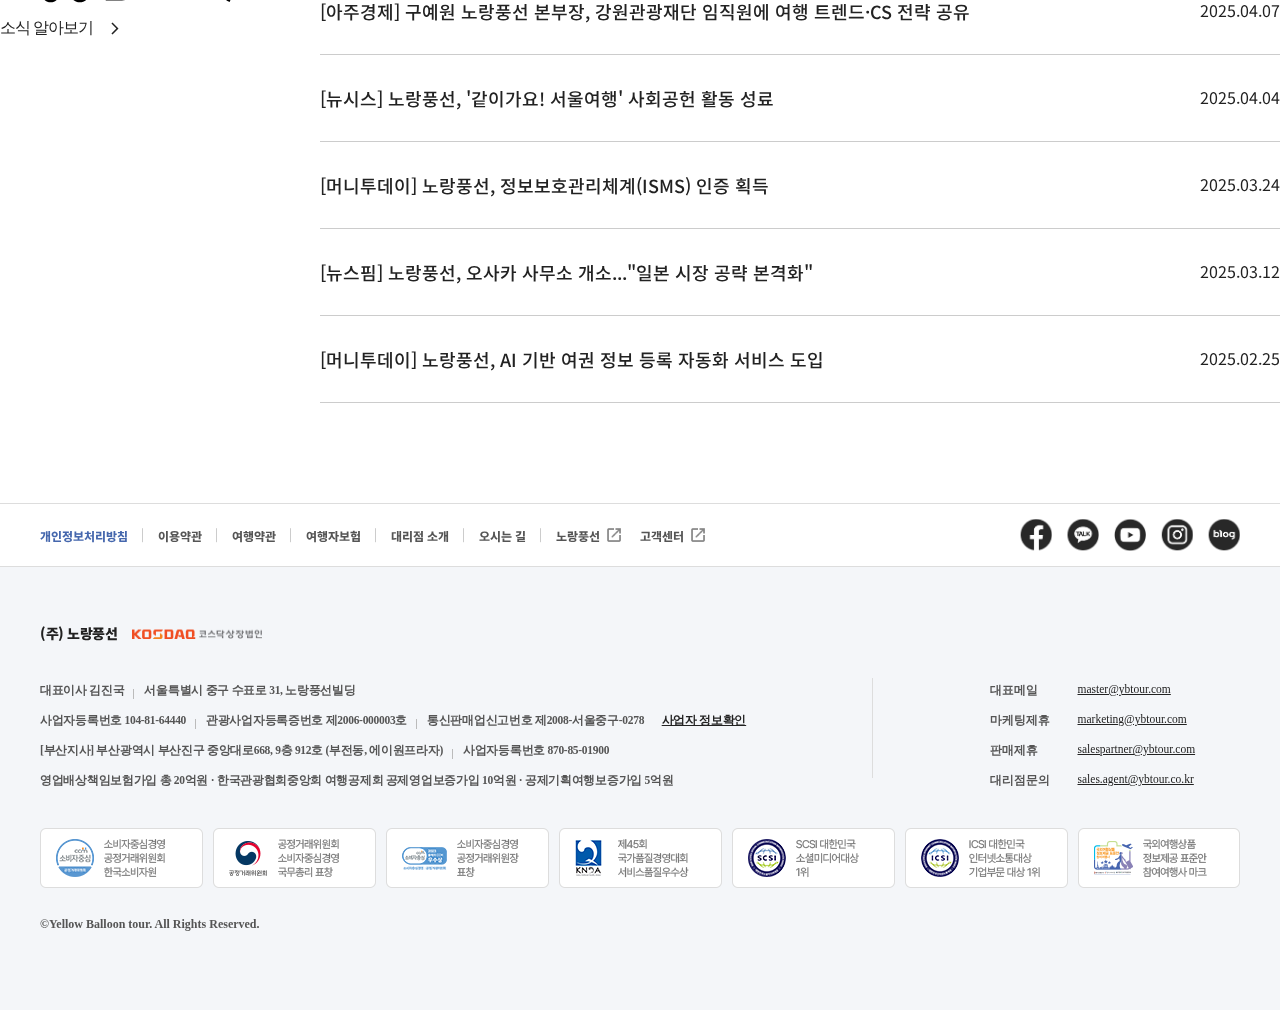
==== commit fef7e5f4: "update" ====
--- a/index.html
+++ b/index.html
@@ -34,8 +34,10 @@
     section5 노랑풍선의 소식
 
     안한거
+
+    반응형작업!!!!!!!!!
+    subpage완성
     aos사용하여 효과주기
-    숫자 돌아가는거 스크롤 올렸다내릴때마다 효과 나와야됨
     headerfooter 분리하기
   -->
 
@@ -46,10 +48,10 @@
 
       <ul class="mainMenu">
         <li>
-          <a href="./subpage/sub1.html">회사소개</a>
+          <a href="./sub1.html">회사소개</a>
           <!-- submenu -->
           <ul class="subMenu">
-            <li><a href="./subpage/sub1.html">회사소개</a></li>
+            <li><a href="./sub1.html">회사소개</a></li>
             <li><a href="#">대표인사말</a></li>
             <li><a href="#">연혁</a></li>
             <li><a href="#">고객만족경영</a></li>
@@ -59,9 +61,9 @@
           </ul>
         </li>
         <li>
-          <a href="./subpage/sub2.html">투자정보</a>
-          <ul class="subMenu">
-            <li><a href="./subpage/sub2.html">재무정보</a></li>
+          <a href="./sub2.html">투자정보</a>
+          <ul class="subMenu">
+            <li><a href="./sub2.html">재무정보</a></li>
             <li><a href="#">공고사항</a></li>
           </ul>
         </li>
--- a/css/style.css
+++ b/css/style.css
@@ -557,6 +557,7 @@
 footer .up .banner ul {
   display: flex;
   align-items: center;
+
 }
 
 footer .up .banner ul:first-child {
@@ -564,10 +565,12 @@
 }
 
 footer .up .banner ul:first-child a {
+  display: block;
   position: relative;
   font-size: 12px;
   color: #555;
-  font-weight: 900;
+  font-weight: 800;
+  font-family: "Noto Sans KR", serif;
 }
 
 footer .up .banner ul:first-child li:first-child a {
@@ -639,7 +642,7 @@
   max-width: 1200px;
   background: #f4f6f9;
   margin: 0 auto;
-  padding: 3% 0;
+  padding: 56px 0px 78px;
 }
 
 footer .down .con,
@@ -650,31 +653,35 @@
 
 footer .down .con>p {
   font-size: 14px;
-  font-weight: bold;
+  font-weight: 900;
   color: #222;
+  letter-spacing: -.5px;
+  font-family: "Noto Sans KR", serif;
 }
 
 footer .down .con>p img {
   width: 130px;
   height: 10px;
-  margin-left: 10px;
+  margin-left: 15px;
 }
 
 footer .down .con .detail {
   display: flex;
   justify-content: space-between;
-  margin: 20px 0;
+  margin: 25px 0;
 }
 
 
 footer .down .con .detail ul li {
-  font-size: 12px;
-  margin: 10px 0;
+  font-size: 11.5px;
+  margin: 15px 0;
+  color: #555;
+  font-weight: 600;
+}
+
+footer .down .con .detail .left {
+  position: relative;
   letter-spacing: -.3px;
-}
-
-footer .down .con .detail .left {
-  position: relative;
 }
 
 footer .down .con .detail .left::after {
@@ -728,7 +735,9 @@
 
 footer .copy {
   font-size: 12px;
-  margin-top: 10px;
+  margin-top: 25px;
+  color: #555;
+  font-weight: 600;
 }
 
 
